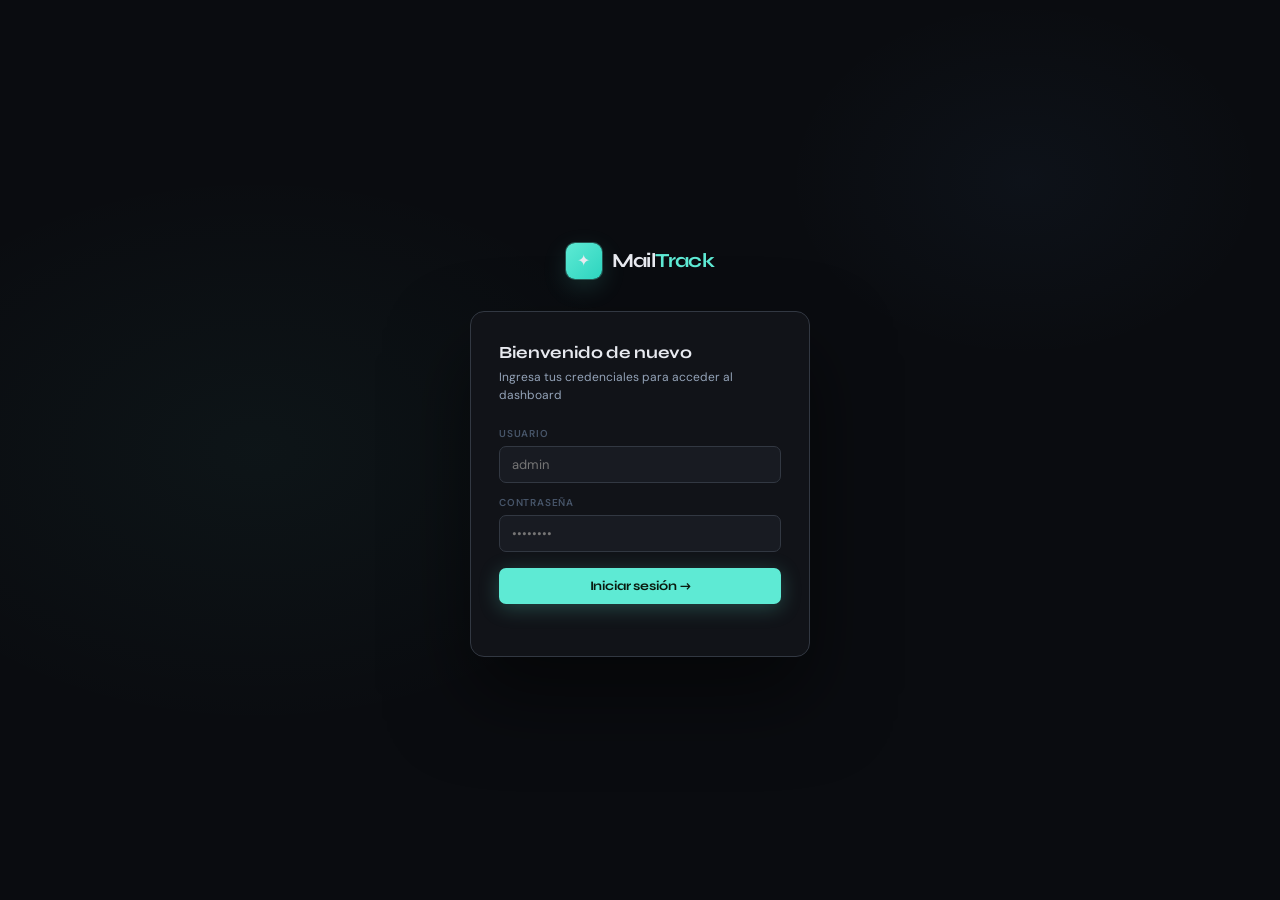
==== frontend/index.html @ 53070677 "fix: agregar botón expand para sidebar colapsado - Agregar elemento sb-expand-strip que aparece cuan" ====
<!DOCTYPE html>
<html lang="es">

<head>
  <meta charset="UTF-8" />
  <meta name="viewport" content="width=device-width,initial-scale=1.0,viewport-fit=cover" />
  <meta name="theme-color" content="#07080a" />
  <meta name="apple-mobile-web-app-capable" content="yes" />
  <meta name="apple-mobile-web-app-status-bar-style" content="black-translucent" />
  <title>MailTrack - AWS</title>
  <!-- Prevent flash of login screen: check token before paint -->
  <script>
    if (localStorage.getItem('ses_token')) {
      document.documentElement.classList.add('has-token');
    }
  </script>
  <link rel="preconnect" href="https://fonts.googleapis.com" />
  <link
    href="https://fonts.googleapis.com/css2?family=Syne:wght@400;500;600;700;800&family=DM+Mono:wght@400;500&family=DM+Sans:wght@300;400;500;600&display=swap"
    rel="stylesheet" />
  <link rel="stylesheet" href="css/styles.css" />
  <style>
    :root {
      /* Modern, calm palette - less saturated */
      --bg: #0a0c10;
      --surface: #111318;
      --surface2: #181b22;
      --surface3: #1f232b;
      --border: #252a34;
      --border2: #323842;
      
      /* Accent - muted teal (calming) */
      --accent: #5eead4;
      --accent-dim: rgba(94, 234, 212, .08);
      --accent-glow: rgba(94, 234, 212, .15);
      
      /* Secondary accent - soft blue */
      --accent2: #7dd3fc;
      --accent2-dim: rgba(125, 211, 252, .08);
      
      /* Text - softer whites */
      --text: #e8eaf0;
      --text2: #94a3b8;
      --text3: #475569;
      
      /* Status colors - muted */
      --red: #fca5a5;
      --red-dim: rgba(252, 165, 165, .08);
      --orange: #fdba74;
      --orange-dim: rgba(253, 186, 116, .08);
      --yellow: #fde047;
      --yellow-dim: rgba(253, 224, 71, .08);
      --blue: #93c5fd;
      --blue-dim: rgba(147, 197, 253, .08);
      
      --text-on-accent: #0a1a0e;
      --pdf-body: #1a1d24;
      --mono: 'DM Mono', monospace;
      --sans: 'DM Sans', sans-serif;
      --display: 'Syne', sans-serif;
      --sw: 240px;
      --sw-collapsed: 54px;
      --r: 8px;
      --sidebar-transition: width .25s cubic-bezier(.4, 0, .2, 1);
    }

    /* ── LIGHT THEME ── */
    [data-theme="light"] {
      --bg: #f8fafc;
      --surface: #ffffff;
      --surface2: #f1f5f9;
      --surface3: #e2e8f0;
      --border: #e2e8f0;
      --border2: #cbd5e1;
      --text: #0f172a;
      --text2: #475569;
      --text3: #94a3b8;
      
      /* Accent - teal for light theme */
      --accent: #0d9488;
      --accent-dim: rgba(13, 148, 136, .08);
      --accent-glow: rgba(13, 148, 136, .15);
      
      --blue: #0284c7;
      --blue-dim: rgba(2, 132, 199, .08);
      --red: #dc2626;
      --red-dim: rgba(220, 38, 38, .08);
      --orange: #ea580c;
      --orange-dim: rgba(234, 88, 12, .08);
      --yellow: #ca8a04;
      --yellow-dim: rgba(202, 138, 4, .08);
      --text-on-accent: #fff;
      --pdf-body: #f0f2f5;
    }

    *,
    *::before,
    *::after {
      box-sizing: border-box;
      margin: 0;
      padding: 0
    }

    html,
    body {
      height: 100%
    }

    body {
      font-family: var(--sans);
      background: var(--bg);
      color: var(--text);
      overflow: hidden;
      font-size: 13px;
      -webkit-font-smoothing: antialiased
    }

    button {
      font-family: var(--sans);
      cursor: pointer
    }

    input,
    select {
      font-family: var(--sans)
    }

    ::-webkit-scrollbar {
      width: 3px;
      height: 3px
    }

    ::-webkit-scrollbar-track {
      background: transparent
    }

    ::-webkit-scrollbar-thumb {
      background: var(--border2);
      border-radius: 3px
    }

    /* ═══ LOGIN ═══ */
    #login-screen {
      display: flex;
      align-items: center;
      justify-content: center;
      height: 100vh;
      background:
        radial-gradient(ellipse 600px 400px at 20% 50%, rgba(94, 234, 212, .04) 0%, transparent 70%),
        radial-gradient(ellipse 400px 300px at 80% 20%, rgba(96, 165, 250, .04) 0%, transparent 60%),
        var(--bg);
    }

    .login-wrap {
      width: 340px
    }

    .login-brand {
      display: flex;
      align-items: center;
      gap: 10px;
      margin-bottom: 32px;
      justify-content: center
    }

    .login-logo {
      width: 36px;
      height: 36px;
      border-radius: 9px;
      flex-shrink: 0;
      background: linear-gradient(135deg, #5eead4, #2dd4bf);
      display: flex;
      align-items: center;
      justify-content: center;
      font-size: 16px;
      box-shadow: 0 0 0 1px rgba(94, 234, 212, .3), 0 8px 24px rgba(94, 234, 212, .15);
    }

    .login-wordmark {
      font-family: var(--display);
      font-size: 20px;
      font-weight: 700;
      letter-spacing: -.03em
    }

    .login-wordmark em {
      font-style: normal;
      color: var(--accent)
    }

    .login-card {
      background: var(--surface);
      border: 1px solid var(--border2);
      border-radius: 14px;
      padding: 28px;
      box-shadow: 0 40px 80px rgba(0, 0, 0, .5);
    }

    .login-card h2 {
      font-family: var(--display);
      font-size: 17px;
      font-weight: 700;
      margin-bottom: 3px;
      letter-spacing: -.02em
    }

    .login-card p {
      font-size: 12px;
      color: var(--text2);
      margin-bottom: 22px
    }

    .field {
      margin-bottom: 12px
    }

    .field label {
      display: block;
      font-size: 10px;
      font-weight: 600;
      color: var(--text3);
      text-transform: uppercase;
      letter-spacing: .08em;
      margin-bottom: 5px
    }

    .field input {
      width: 100%;
      background: var(--surface2);
      border: 1px solid var(--border2);
      border-radius: 7px;
      padding: 9px 12px;
      color: var(--text);
      font-size: 13px;
      outline: none;
      transition: border-color .15s, box-shadow .15s;
    }

    .field input:focus {
      border-color: var(--accent);
      box-shadow: 0 0 0 3px var(--accent-dim)
    }

    .btn-login {
      width: 100%;
      margin-top: 4px;
      background: var(--accent);
      color: var(--text-on-accent);
      border: none;
      border-radius: 7px;
      padding: 10px;
      font-size: 13px;
      font-weight: 700;
      font-family: var(--display);
      letter-spacing: -.01em;
      transition: opacity var(--t), transform var(--t);
      box-shadow: 0 4px 20px rgba(94, 234, 212, .25);
    }

    .btn-login:hover {
      opacity: .9
    }

    .btn-login:active {
      transform: scale(.99)
    }

    .btn-login:disabled {
      opacity: .7;
      cursor: not-allowed;
      pointer-events: none;
    }

    .btn-login.loading {
      position: relative;
      color: transparent;
    }

    .btn-login.loading::after {
      content: '';
      position: absolute;
      width: 18px;
      height: 18px;
      top: 50%;
      left: 50%;
      margin-left: -9px;
      margin-top: -9px;
      border: 2px solid #0a1a0e;
      border-top-color: transparent;
      border-radius: 50%;
      animation: spin .6s linear infinite;
    }

    .login-error {
      color: var(--red);
      font-size: 11px;
      margin-top: 8px;
      text-align: center;
      min-height: 16px
    }

    /* ═══ APP SHELL ═══ */
    #app {
      display: flex;
      height: 100vh
    }

    #app.hidden {
      display: none
    }

    /* ═══ SIDEBAR — Clean, modern design ═══ */
    .an-sidebar {
      width: var(--sb-w);
      flex-shrink: 0;
      background: var(--surface);
      border-right: 1px solid var(--border);
      display: flex;
      flex-direction: column;
      overflow: hidden;
      transition: var(--sidebar-transition);
      position: relative;
      z-index: 10;
    }

    .an-sidebar.collapsed {
      width: var(--sb-collapsed);
    }

    /* Brand */
    .asb-brand {
      padding: 0 14px;
      height: 52px;
      display: flex;
      align-items: center;
      gap: 10px;
      border-bottom: 1px solid var(--border);
      flex-shrink: 0;
    }

    .asb-logo {
      width: 28px;
      height: 28px;
      border-radius: 8px;
      flex-shrink: 0;
      background: linear-gradient(135deg, #5eead4, #2dd4bf);
      display: flex;
      align-items: center;
      justify-content: center;
      font-size: 12px;
      box-shadow: 0 0 0 1px rgba(94, 234, 212, .25);
    }

    .asb-name {
      font-family: var(--display);
      font-size: 15px;
      font-weight: 700;
      letter-spacing: -.03em;
      white-space: nowrap;
      overflow: hidden;
    }

    .asb-name em {
      font-style: normal;
      color: var(--accent);
    }

    .asb-collapse {
      margin-left: auto;
      flex-shrink: 0;
      width: 24px;
      height: 24px;
      border-radius: 6px;
      background: var(--surface2);
      border: 1px solid var(--border);
      color: var(--text3);
      font-size: 14px;
      font-weight: 700;
      display: flex;
      align-items: center;
      justify-content: center;
      cursor: pointer;
      transition: all .15s;
    }

    .asb-collapse:hover {
      border-color: var(--accent);
      color: var(--accent);
      background: var(--accent-dim);
    }

    /* Navigation */
    .asb-nav {
      flex: 1;
      overflow-y: auto;
      overflow-x: hidden;
      padding: 8px;
      display: flex;
      flex-direction: column;
      gap: 2px;
    }

    .asb-section-label {
      font-size: 10px;
      font-weight: 700;
      text-transform: uppercase;
      letter-spacing: .08em;
      color: var(--text3);
      padding: 10px 8px 6px;
      white-space: nowrap;
    }

    .asb-item {
      display: flex;
      align-items: center;
      gap: 10px;
      padding: 8px 10px;
      border-radius: var(--r-sm);
      font-size: 13px;
      font-weight: 500;
      color: var(--text2);
      cursor: pointer;
      transition: all var(--t);
      white-space: nowrap;
      text-decoration: none;
      border: none;
      background: none;
      width: 100%;
      text-align: left;
    }

    .asb-item:hover {
      background: var(--surface2);
      color: var(--text);
    }

    .asb-item.active {
      background: var(--accent-dim);
      color: var(--accent);
    }

    .asb-item-dot {
      width: 7px;
      height: 7px;
      border-radius: 50%;
      flex-shrink: 0;
      transition: background var(--t);
    }

    .asb-item-label {
      flex: 1;
      overflow: hidden;
      text-overflow: ellipsis;
    }

    .asb-item-count {
      font-size: 11px;
      font-family: var(--mono);
      background: var(--surface3);
      color: var(--text3);
      border-radius: 10px;
      padding: 1px 7px;
      min-width: 24px;
      text-align: center;
    }

    .asb-item.active .asb-item-count {
      background: var(--accent-glow);
      color: var(--accent);
    }

    /* Footer */
    .asb-footer {
      border-top: 1px solid var(--border);
      padding: 12px 14px;
      display: flex;
      align-items: center;
      gap: 10px;
      flex-shrink: 0;
    }

    .asb-avatar {
      width: 30px;
      height: 30px;
      border-radius: 50%;
      flex-shrink: 0;
      background: linear-gradient(135deg, #5eead4, #7dd3fc);
      display: flex;
      align-items: center;
      justify-content: center;
      font-size: 12px;
      font-weight: 700;
      color: var(--text-on-accent);
      font-family: var(--display);
    }

    .asb-footer-info {
      flex: 1;
      min-width: 0;
    }

    .asb-footer-name {
      font-size: 12px;
      font-weight: 600;
      overflow: hidden;
      text-overflow: ellipsis;
      white-space: nowrap;
      font-family: var(--display);
    }

    .asb-footer-role {
      font-size: 10px;
      color: var(--text3);
      font-family: var(--mono);
    }

    .asb-theme-btn {
      background: none;
      border: 1px solid var(--border2);
      color: var(--text3);
      border-radius: 6px;
      width: 28px;
      height: 28px;
      font-size: 14px;
      transition: all var(--t);
      display: flex;
      align-items: center;
      justify-content: center;
      flex-shrink: 0;
    }

    .asb-theme-btn:hover {
      border-color: var(--yellow);
      color: var(--yellow);
    }

    /* Collapsed state */
    .an-sidebar.collapsed .asb-name,
    .an-sidebar.collapsed .asb-section-label,
    .an-sidebar.collapsed .asb-item-label,
    .an-sidebar.collapsed .asb-item-count,
    .an-sidebar.collapsed .asb-footer-info {
      display: none !important;
    }

    .an-sidebar.collapsed .asb-brand {
      justify-content: center;
      padding: 0 8px;
      gap: 0;
    }

    .an-sidebar.collapsed .asb-logo {
      margin: 0 auto;
    }

    .an-sidebar.collapsed .asb-collapse {
      display: none;
    }

    .an-sidebar.collapsed .asb-item {
      justify-content: center;
      padding: 10px 6px;
    }

    .an-sidebar.collapsed .asb-item-dot {
      margin: 0;
    }

    .an-sidebar.collapsed .asb-footer {
      justify-content: center;
      padding: 10px 6px;
      flex-wrap: wrap;
      gap: 6px;
    }

    .an-sidebar.collapsed .asb-footer-info,
    .an-sidebar.collapsed .asb-theme-btn {
      display: none;
    }

    /* Tooltip for collapsed items */
    .an-sidebar.collapsed .asb-item {
      position: relative;
    }

    .an-sidebar.collapsed .asb-item::after {
      content: attr(data-tooltip);
      position: absolute;
      left: 100%;
      top: 50%;
      transform: translateY(-50%);
      background: var(--surface3);
      color: var(--text);
      padding: 4px 8px;
      border-radius: 4px;
      font-size: 11px;
      white-space: nowrap;
      opacity: 0;
      pointer-events: none;
      transition: opacity 0.15s;
      z-index: 100;
      margin-left: 6px;
    }

    .an-sidebar.collapsed .asb-item:hover::after {
      opacity: 1;
    }

    /* Overlay for mobile */
    .an-sidebar-overlay {
      display: none;
      position: fixed;
      inset: 0;
      z-index: 9;
      background: rgba(0,0,0,.55);
    }

    .an-sidebar-overlay.show {
      display: block;
    }

    /* Expand strip (visible when collapsed) */
    .sb-expand-strip {
      display: none;
      position: absolute;
      right: -1px;
      top: 50%;
      transform: translateY(-50%);
      width: 20px;
      height: 56px;
      background: var(--surface);
      border: 1px solid var(--border);
      border-left: none;
      border-radius: 0 6px 6px 0;
      align-items: center;
      justify-content: center;
      cursor: pointer;
      z-index: 11;
      color: var(--text3);
      font-size: 11px;
      transition: all var(--t);
      padding: 0;
    }

    .sb-expand-strip:hover {
      color: var(--accent);
      background: var(--accent-dim);
    }

    .an-sidebar.collapsed .sb-expand-strip {
      display: flex;
    }

    .an-sidebar:not(.collapsed) .sb-expand-strip {
      display: none;
    }

    /* Mobile sidebar */
    @media (max-width: 768px) {
      .an-sidebar {
        position: fixed;
        left: 0;
        top: 0;
        bottom: 0;
        z-index: 100;
        transform: translateX(-100%);
        transition: transform .25s cubic-bezier(.4,0,.2,1);
        width: var(--sb-w) !important;
        box-shadow: none;
      }

      .an-sidebar.open {
        transform: translateX(0);
        box-shadow: 4px 0 32px rgba(0,0,0,.55);
      }

      .an-sidebar.open .asb-name,
      .an-sidebar.open .asb-section-label,
      .an-sidebar.open .asb-item-label,
      .an-sidebar.open .asb-item-count,
      .an-sidebar.open .asb-footer-info {
        display: flex !important;
      }

      .an-sidebar.open .asb-brand {
        justify-content: flex-start;
        padding: 0 14px;
      }

      .an-sidebar.open .asb-logo {
        margin: 0;
      }

      .an-sidebar.open .asb-item {
        justify-content: flex-start;
        padding: 8px 10px;
      }
    }

    /* ═══ MAIN PANEL ═══ */
    .main-panel {
      flex: 1;
      display: flex;
      flex-direction: column;
      overflow: hidden;
      min-width: 0
    }

    /* ═══ TOPBAR ═══ */
    .topbar {
      height: 48px;
      flex-shrink: 0;
      border-bottom: 1px solid var(--border);
      background: var(--surface);
      display: flex;
      align-items: center;
      gap: 8px;
      padding: 0 14px;
    }

    .topbar-title {
      font-family: var(--display);
      font-size: 14px;
      font-weight: 700;
      flex-shrink: 0;
      letter-spacing: -.02em
    }

    .search-wrap {
      flex: 1;
      max-width: 360px;
      position: relative
    }

    .search-wrap input {
      width: 100%;
      background: var(--surface2);
      border: 1px solid var(--border);
      border-radius: 7px;
      padding: 6px 12px 6px 32px;
      color: var(--text);
      font-size: 12px;
      outline: none;
      transition: border-color var(--t), box-shadow var(--t);
    }

    .search-wrap input:focus {
      border-color: var(--accent);
      box-shadow: 0 0 0 3px var(--accent-dim)
    }

    .search-wrap input::placeholder {
      color: var(--text3)
    }

    .search-icon {
      position: absolute;
      left: 10px;
      top: 50%;
      transform: translateY(-50%);
      color: var(--text3);
      font-size: 12px;
      pointer-events: none
    }

    .topbar-filters {
      display: flex;
      gap: 5px;
      align-items: center;
      margin-left: auto
    }

    .fsel {
      background: var(--surface2);
      border: 1px solid var(--border);
      border-radius: 6px;
      padding: 5px 8px;
      color: var(--text);
      font-size: 11px;
      outline: none;
      height: 30px;
      transition: border-color var(--t);
    }

    .fsel:focus {
      border-color: var(--accent)
    }

    input[type="date"].fsel {
      color-scheme: dark;
      width: 122px
    }

    .topbar-sep {
      width: 1px;
      height: 18px;
      background: var(--border);
      flex-shrink: 0
    }

    .refresh-btn {
      width: 30px;
      height: 30px;
      border-radius: 6px;
      flex-shrink: 0;
      background: var(--surface2);
      border: 1px solid var(--border);
      color: var(--text2);
      font-size: 14px;
      display: flex;
      align-items: center;
      justify-content: center;
      transition: all var(--t);
    }

    .refresh-btn:hover {
      border-color: var(--accent);
      color: var(--accent);
      background: var(--accent-dim)
    }

    .refresh-btn.spinning #refresh-icon {
      display: inline-block;
      animation: spin .6s linear infinite
    }

    @keyframes spin {
      to {
        transform: rotate(360deg)
      }
    }

    /* ═══ SPLIT ═══ */
    .split-view {
      display: flex;
      flex: 1;
      overflow: hidden
    }

    .split-list {
      width: 390px;
      min-width: 260px;
      flex-shrink: 0;
      border-right: 1px solid var(--border);
      display: flex;
      flex-direction: column;
      overflow: hidden
    }

    .split-detail {
      flex: 1;
      display: flex;
      flex-direction: column;
      overflow: hidden;
      min-width: 0
    }

    /* ═══ EMAIL LIST ═══ */
    .email-list {
      flex: 1;
      overflow-y: auto
    }

    /* Email skeleton loader */
    .email-skeleton {
      display: flex;
      flex-direction: column;
      gap: 0;
    }
    .email-skeleton-row {
      display: grid;
      grid-template-columns: 16px 1fr 58px 86px;
      align-items: center;
      padding: 0 12px;
      min-height: 54px;
      border-bottom: 1px solid var(--border);
      gap: 8px;
    }
    .email-skeleton-row .sk-flag {
      width: 5px;
      height: 5px;
      border-radius: 50%;
      background: var(--surface3);
    }
    .email-skeleton-row .sk-main {
      display: flex;
      flex-direction: column;
      gap: 6px;
    }
    .email-skeleton-row .sk-line {
      height: 10px;
      border-radius: 4px;
      background: var(--surface3);
      animation: shimmer 1.5s infinite;
    }
    .email-skeleton-row .sk-line.sk-to {
      width: 60%;
    }
    .email-skeleton-row .sk-line.sk-subject {
      width: 80%;
    }
    .email-skeleton-row .sk-date {
      width: 40px;
      height: 10px;
      border-radius: 4px;
      background: var(--surface3);
      animation: shimmer 1.5s infinite;
    }
    .email-skeleton-row .sk-status {
      width: 50px;
      height: 18px;
      border-radius: 10px;
      background: var(--surface3);
      animation: shimmer 1.5s infinite;
      justify-self: end;
    }

    .email-row {
      display: grid;
      grid-template-columns: 16px 1fr 58px 86px;
      align-items: center;
      padding: 0 12px;
      min-height: 54px;
      border-bottom: 1px solid var(--border);
      cursor: pointer;
      transition: background var(--t);
      position: relative;
    }

    .email-row::before {
      content: '';
      position: absolute;
      left: 0;
      top: 6px;
      bottom: 6px;
      width: 2px;
      border-radius: 1px;
      background: transparent;
      transition: background var(--t);
    }

    .email-row:hover {
      background: var(--surface2)
    }

    .email-row:hover::before {
      background: var(--border2)
    }

    .email-row.selected {
      background: rgba(94, 234, 212, .05)
    }

    .email-row.selected::before {
      background: var(--accent)
    }

    .er-flags {
      display: flex;
      flex-direction: column;
      gap: 3px;
      align-items: center
    }

    .flag {
      width: 6px;
      height: 6px;
      border-radius: 50%
    }

    .flag.bounce {
      background: var(--red)
    }

    .flag.complaint {
      background: var(--orange)
    }

    .er-main {
      min-width: 0;
      padding: 9px 10px 9px 0
    }

    .er-to {
      font-size: 12px;
      font-weight: 600;
      white-space: nowrap;
      overflow: hidden;
      text-overflow: ellipsis;
      display: flex;
      align-items: center;
      gap: 5px
    }

    .er-subject {
      font-size: 11px;
      color: var(--text2);
      margin-top: 2px;
      white-space: nowrap;
      overflow: hidden;
      text-overflow: ellipsis
    }

    .er-date {
      font-family: var(--mono);
      font-size: 10px;
      color: var(--text3);
      text-align: right;
      padding-right: 7px
    }

    .er-status {
      display: flex;
      justify-content: flex-end
    }

    /* Badges */
    .badge {
      display: inline-flex;
      align-items: center;
      padding: 2px 7px;
      border-radius: 20px;
      font-size: 10px;
      font-weight: 600;
      font-family: var(--mono);
      letter-spacing: .02em;
      white-space: nowrap
    }

    .badge.delivered {
      background: var(--accent-dim);
      color: var(--accent)
    }

    .badge.sent {
      background: var(--blue-dim);
      color: var(--blue)
    }

    .badge.bounce {
      background: var(--red-dim);
      color: var(--red)
    }

    .badge.complaint {
      background: var(--orange-dim);
      color: var(--orange)
    }

    .badge.open {
      background: var(--yellow-dim);
      color: var(--yellow)
    }

    .badge.click {
      background: var(--yellow-dim);
      color: var(--yellow)
    }

    .badge.failed {
      background: var(--red-dim);
      color: var(--red)
    }

    /* ═══ PAGINATION ═══ */
    .pagination {
      flex-shrink: 0;
      border-top: 1px solid var(--border);
      display: flex;
      align-items: center;
      justify-content: space-between;
      padding: 7px 12px
    }

    .pag-info {
      font-size: 10px;
      color: var(--text3);
      font-family: var(--mono)
    }

    .pag-btns {
      display: flex;
      gap: 3px
    }

    .pag-btn {
      background: var(--surface2);
      border: 1px solid var(--border);
      color: var(--text2);
      border-radius: 5px;
      padding: 3px 9px;
      font-size: 10px;
      font-family: var(--mono);
      transition: all .15s;
    }

    .pag-btn:hover:not(:disabled) {
      border-color: var(--accent);
      color: var(--accent)
    }

    .pag-btn:disabled {
      opacity: .3;
      cursor: default
    }

    .pag-btn.cur {
      background: var(--accent-dim);
      border-color: rgba(94, 234, 212, .3);
      color: var(--accent)
    }

    /* ═══ DETAIL ═══ */
    .detail-empty {
      flex: 1;
      display: flex;
      flex-direction: column;
      align-items: center;
      justify-content: center;
      color: var(--text3);
      gap: 8px
    }

    .detail-empty .de-icon {
      font-size: 32px;
      opacity: .2
    }

    .detail-empty p {
      font-size: 12px
    }

    .detail-panel {
      flex: 1;
      overflow-y: auto;
      padding: 22px 24px
    }

    .detail-subject {
      font-family: var(--display);
      font-size: 17px;
      font-weight: 700;
      letter-spacing: -.03em;
      line-height: 1.3;
      margin-bottom: 12px
    }

    .detail-meta-grid {
      display: flex;
      flex-wrap: wrap;
      gap: 4px 16px;
      font-size: 11px;
      margin-bottom: 10px;
      padding-bottom: 10px;
      border-bottom: 1px solid var(--border)
    }

    .dm-item {
      display: flex;
      gap: 5px;
      align-items: center
    }

    .dm-lbl {
      color: var(--text3);
      font-family: var(--mono);
      font-size: 10px
    }

    .dm-val {
      color: var(--text2);
      font-weight: 500
    }

    .detail-status-row {
      display: flex;
      align-items: center;
      gap: 7px;
      margin-bottom: 4px;
      flex-wrap: wrap
    }

    .msg-id {
      font-size: 9px;
      color: var(--text3);
      font-family: var(--mono);
      background: var(--surface2);
      border: 1px solid var(--border);
      border-radius: 4px;
      padding: 2px 6px;
      max-width: 260px;
      overflow: hidden;
      text-overflow: ellipsis;
      white-space: nowrap
    }

    .divider {
      height: 1px;
      background: var(--border);
      margin: 14px 0
    }

    /* Content */
    .content-frame {
      border-radius: var(--r);
      overflow: hidden;
      border: 1px solid var(--border2);
      background: #fff;
      max-height: 600px;
    }

    .content-frame iframe {
      width: 100%;
      border: none;
      min-height: 260px;
      display: block
    }

    .content-plain {
      background: var(--surface2);
      border: 1px solid var(--border);
      border-radius: var(--r);
      padding: 14px;
      font-family: var(--mono);
      font-size: 11px;
      color: var(--text2);
      white-space: pre-wrap;
      line-height: 1.65
    }

    /* Attachments */
    .attach-section {
      margin-bottom: 12px
    }

    .attach-title {
      font-size: 9px;
      font-weight: 700;
      color: var(--text3);
      text-transform: uppercase;
      letter-spacing: .08em;
      margin-bottom: 7px
    }

    .attach-list {
      display: flex;
      flex-wrap: wrap;
      gap: 5px
    }

    .attach-item {
      display: flex;
      align-items: center;
      gap: 7px;
      background: var(--surface2);
      border: 1px solid var(--border);
      border-radius: 7px;
      padding: 6px 10px;
      font-size: 11px;
      transition: border-color .15s
    }

    .attach-item:hover {
      border-color: var(--accent)
    }

    .attach-icon {
      font-size: 13px
    }

    .attach-name {
      color: var(--text);
      font-weight: 600;
      max-width: 150px;
      overflow: hidden;
      text-overflow: ellipsis;
      white-space: nowrap
    }

    .attach-size {
      color: var(--text3);
      font-family: var(--mono);
      font-size: 10px
    }

    .attach-badge {
      font-size: 9px;
      background: var(--accent-dim);
      color: var(--accent);
      border-radius: 3px;
      padding: 1px 5px;
      font-family: var(--mono);
      font-weight: 700
    }

    .attach-actions {
      display: flex;
      gap: 3px;
      margin-left: 3px
    }

    .attach-btn {
      background: none;
      border: 1px solid var(--border2);
      border-radius: 4px;
      color: var(--text2);
      padding: 2px 7px;
      font-size: 10px;
      transition: all .15s
    }

    .attach-btn:hover {
      border-color: var(--accent);
      color: var(--accent);
      background: var(--accent-dim)
    }

    .attach-btn.dl {
      border-color: rgba(94, 234, 212, .2);
      color: var(--accent)
    }

    .attach-btn.dl:hover {
      background: var(--accent-dim)
    }

    /* Events */
    .events-section {
      margin-top: 18px
    }

    .events-header {
      display: flex;
      align-items: center;
      justify-content: space-between;
      padding: 10px 14px;
      cursor: pointer;
      background: var(--surface2);
      border: 1px solid var(--border);
      border-radius: 8px;
      transition: background var(--t);
    }

    .events-header:hover {
      background: var(--surface3)
    }

    .events-header-left {
      display: flex;
      align-items: center;
      gap: 7px
    }

    .events-toggle-title {
      font-size: 10px;
      font-weight: 700;
      color: var(--text2);
      text-transform: uppercase;
      letter-spacing: .07em;
      font-family: var(--display)
    }

    .events-count {
      font-size: 9px;
      font-family: var(--mono);
      background: var(--surface3);
      color: var(--text3);
      border-radius: 8px;
      padding: 1px 6px
    }

    .events-chevron {
      font-size: 11px;
      color: var(--text3);
      transition: transform var(--t);
    }

    .events-chevron.open {
      transform: rotate(180deg)
    }

    .events-body {
      overflow: hidden;
      transition: max-height var(--t);
    }

    .events-body.collapsed {
      max-height: 0 !important
    }

    .event-timeline {
      position: relative;
      padding: 12px 0 4px 16px
    }

    .event-timeline::before {
      content: '';
      position: absolute;
      left: 6px;
      top: 0;
      bottom: 0;
      width: 1px;
      background: var(--border2)
    }

    .event-item {
      position: relative;
      margin-bottom: 12px
    }

    .event-dot {
      position: absolute;
      left: -13px;
      top: 3px;
      width: 7px;
      height: 7px;
      border-radius: 50%;
      border: 2px solid var(--bg)
    }

    .event-dot.send {
      background: var(--blue)
    }

    .event-dot.delivery {
      background: var(--accent)
    }

    .event-dot.bounce {
      background: var(--red)
    }

    .event-dot.complaint {
      background: var(--orange)
    }

    .event-dot.open {
      background: var(--yellow)
    }

    .event-dot.click {
      background: var(--yellow)
    }

    .event-dot.default {
      background: var(--text3)
    }

    .event-type {
      font-size: 10px;
      font-weight: 700;
      color: var(--text);
      text-transform: uppercase;
      letter-spacing: .05em;
      font-family: var(--display)
    }

    .event-time {
      font-size: 10px;
      color: var(--text3);
      font-family: var(--mono);
      margin-top: 1px
    }

    .event-data {
      margin-top: 5px;
      background: var(--surface2);
      border-radius: 5px;
      padding: 7px 9px;
      font-family: var(--mono);
      font-size: 10px;
      color: var(--text2);
      border: 1px solid var(--border);
      line-height: 1.5;
      white-space: pre-wrap;
      word-break: break-all;
      max-height: 150px;
      overflow-y: auto
    }

    /* ═══ BLOCKED ═══ */
    .view-content {
      flex: 1;
      overflow-y: auto;
      padding: 22px
    }

    .view-header {
      margin-bottom: 18px
    }

    .view-header h2 {
      font-family: var(--display);
      font-size: 17px;
      font-weight: 700;
      letter-spacing: -.02em
    }

    .view-header p {
      font-size: 12px;
      color: var(--text2);
      margin-top: 3px
    }

    .blocked-table {
      width: 100%;
      border-collapse: collapse;
      font-size: 12px
    }

    .blocked-table th {
      text-align: left;
      padding: 7px 12px;
      font-size: 9px;
      text-transform: uppercase;
      letter-spacing: .07em;
      color: var(--text3);
      border-bottom: 1px solid var(--border);
      font-weight: 700
    }

    .blocked-table td {
      padding: 10px 12px;
      border-bottom: 1px solid var(--border)
    }

    .blocked-table tr:hover td {
      background: var(--surface2)
    }

    .blocked-table .email-cell {
      font-family: var(--mono);
      font-size: 11px;
      color: var(--red)
    }

    .blocked-table .date-cell {
      font-family: var(--mono);
      font-size: 10px;
      color: var(--text3)
    }

    /* ═══ PDF MODAL ═══ */
    .pdf-modal-overlay {
      display: none;
      position: fixed;
      inset: 0;
      z-index: 1000;
      background: rgba(0, 0, 0, .85);
      backdrop-filter: blur(8px);
      align-items: center;
      justify-content: center
    }

    .pdf-modal-overlay.open {
      display: flex
    }

    .pdf-modal {
      background: var(--surface);
      border: 1px solid var(--border2);
      border-radius: 12px;
      overflow: hidden;
      width: 90vw;
      max-width: 900px;
      height: 88vh;
      display: flex;
      flex-direction: column;
      box-shadow: 0 40px 100px rgba(0, 0, 0, .7)
    }

    .pdf-modal-header {
      display: flex;
      align-items: center;
      gap: 10px;
      padding: 11px 16px;
      border-bottom: 1px solid var(--border);
      flex-shrink: 0
    }

    .pdf-modal-title {
      font-size: 12px;
      font-weight: 600;
      flex: 1;
      overflow: hidden;
      text-overflow: ellipsis;
      white-space: nowrap;
      font-family: var(--display)
    }

    .pdf-modal-actions {
      display: flex;
      gap: 6px
    }

    .pdf-modal-close {
      background: none;
      border: 1px solid var(--border2);
      border-radius: 5px;
      color: var(--text2);
      width: 26px;
      height: 26px;
      font-size: 13px;
      display: flex;
      align-items: center;
      justify-content: center;
      transition: all .15s
    }

    .pdf-modal-close:hover {
      border-color: var(--red);
      color: var(--red)
    }

    .pdf-modal-body {
      flex: 1;
      overflow: hidden;
      background: var(--pdf-body)
    }

    .pdf-modal-body iframe {
      width: 100%;
      height: 100%;
      border: none
    }

    .pdf-nopreview {
      display: flex;
      flex-direction: column;
      align-items: center;
      justify-content: center;
      height: 100%;
      gap: 10px;
      color: var(--text2);
      text-align: center;
      padding: 24px
    }

    .pdf-nopreview .pnp-icon {
      font-size: 40px;
      opacity: .25
    }

    /* ═══════════════════════════════════════════════════════
   ANALYTICS — component-ready structure (→ React/Tailwind)
   ═══════════════════════════════════════════════════════ */

    /* Layout */
    .analytics-body {
      flex: 1;
      overflow-y: auto;
      padding: 20px 22px;
      display: flex;
      flex-direction: column;
      gap: 18px;
      background: var(--bg);
    }

    /* Alert Banner */
    .an-alert {
      display: flex;
      align-items: center;
      gap: 12px;
      background: var(--red-dim);
      border: 1px solid rgba(248, 113, 113, .35);
      border-radius: 10px;
      padding: 12px 16px;
      animation: alert-pulse 2.5s ease-in-out infinite;
    }

    @keyframes alert-pulse {

      0%,
      100% {
        border-color: rgba(248, 113, 113, .35);
        box-shadow: none
      }

      50% {
        border-color: rgba(248, 113, 113, .7);
        box-shadow: 0 0 0 3px rgba(248, 113, 113, .08)
      }
    }

    .an-alert-icon {
      font-size: 20px;
      flex-shrink: 0
    }

    .an-alert-content {
      flex: 1
    }

    .an-alert-title {
      font-size: 13px;
      font-weight: 700;
      color: var(--red);
      font-family: var(--display)
    }

    .an-alert-desc {
      font-size: 11px;
      color: rgba(248, 113, 113, .8);
      margin-top: 2px;
      font-family: var(--mono)
    }

    .an-alert-badge {
      font-family: var(--mono);
      font-size: 16px;
      font-weight: 700;
      color: var(--red);
      background: rgba(248, 113, 113, .15);
      border-radius: 8px;
      padding: 4px 12px;
      flex-shrink: 0;
    }

    .an-alert.warning {
      background: var(--yellow-dim);
      border-color: rgba(251, 191, 36, .35);
      animation: none;
    }

    .an-alert.warning .an-alert-title {
      color: var(--yellow)
    }

    .an-alert.warning .an-alert-desc {
      color: rgba(251, 191, 36, .8)
    }

    .an-alert.warning .an-alert-badge {
      color: var(--yellow);
      background: rgba(251, 191, 36, .15)
    }

    .an-alert.hidden-alert {
      display: none
    }

    /* Controls bar */
    .an-controls {
      display: flex;
      align-items: center;
      gap: 8px;
      flex-wrap: wrap;
    }

    .an-controls-label {
      font-size: 11px;
      color: var(--text3);
      font-weight: 600;
    }

    .an-pill-group {
      display: flex;
      gap: 3px;
    }

    .an-pill {
      background: var(--surface2);
      border: 1px solid var(--border);
      border-radius: 6px;
      padding: 5px 12px;
      font-size: 11px;
      font-weight: 600;
      color: var(--text2);
      cursor: pointer;
      transition: all .15s;
      font-family: var(--mono);
    }

    .an-pill:hover {
      border-color: var(--border2);
      color: var(--text)
    }

    .an-pill.active {
      background: var(--accent-dim);
      border-color: rgba(94, 234, 212, .4);
      color: var(--accent)
    }

    .an-sep {
      width: 1px;
      height: 20px;
      background: var(--border);
    }

    .an-domain-select {
      background: var(--surface2);
      border: 1px solid var(--border);
      border-radius: 6px;
      padding: 5px 10px;
      color: var(--text);
      font-size: 11px;
      outline: none;
      height: 30px;
      min-width: 160px;
      font-family: var(--mono);
    }

    .an-domain-select:focus {
      border-color: var(--accent)
    }

    /* KPI Row */
    .an-kpi-row {
      display: grid;
      grid-template-columns: repeat(4, 1fr);
      gap: 12px;
    }

    /* Componente: <KPICard> */
    .kpi-card {
      background: var(--surface);
      border: 1px solid var(--border);
      border-radius: 10px;
      padding: 16px 18px;
      position: relative;
      overflow: hidden;
      transition: border-color .2s, transform .15s;
      cursor: default;
    }

    .kpi-card:hover {
      border-color: var(--border2);
      transform: translateY(-1px)
    }

    .kpi-card::after {
      content: '';
      position: absolute;
      top: 0;
      left: 0;
      right: 0;
      height: 3px;
    }

    .kpi-card.c-blue::after {
      background: var(--blue)
    }

    .kpi-card.c-green::after {
      background: var(--accent)
    }

    .kpi-card.c-yellow::after {
      background: var(--yellow)
    }

    .kpi-card.c-red::after {
      background: var(--red)
    }

    .kpi-card.c-orange::after {
      background: var(--orange)
    }

    .kc-label {
      font-size: 10px;
      font-weight: 700;
      color: var(--text3);
      text-transform: uppercase;
      letter-spacing: .08em;
      margin-bottom: 10px;
      display: flex;
      align-items: center;
      justify-content: space-between;
    }

    .kc-icon {
      font-size: 14px
    }

    .kc-val {
      font-family: var(--display);
      font-size: 30px;
      font-weight: 800;
      letter-spacing: -.04em;
      line-height: 1;
    }

    .kc-sub {
      font-size: 11px;
      color: var(--text3);
      margin-top: 4px;
      font-family: var(--mono)
    }

    .kc-delta {
      display: inline-flex;
      align-items: center;
      gap: 3px;
      font-size: 10px;
      font-weight: 700;
      padding: 2px 7px;
      border-radius: 10px;
      font-family: var(--mono);
      margin-top: 7px;
    }

    .kc-delta.good {
      background: var(--accent-dim);
      color: var(--accent)
    }

    .kc-delta.bad {
      background: var(--red-dim);
      color: var(--red)
    }

    .kc-delta.warn {
      background: var(--yellow-dim);
      color: var(--yellow)
    }

    .kc-delta.neu {
      background: var(--surface2);
      color: var(--text3)
    }

    /* Chart cards */
    .an-chart-row {
      display: grid;
      gap: 12px
    }

    .an-chart-row.r-1 {
      grid-template-columns: 1fr
    }

    .an-chart-row.r-2 {
      grid-template-columns: 1fr 1fr
    }

    .an-chart-row.r-3-1 {
      grid-template-columns: 2fr 1fr
    }

    /* Componente: <ChartCard> */
    .chart-card {
      background: var(--surface);
      border: 1px solid var(--border);
      border-radius: 10px;
      padding: 16px 18px;
      overflow: hidden;
    }

    .chart-card-header {
      display: flex;
      align-items: center;
      justify-content: space-between;
      margin-bottom: 14px;
    }

    .chart-card-title {
      font-family: var(--display);
      font-size: 13px;
      font-weight: 700;
      letter-spacing: -.01em;
      color: var(--text);
    }

    .chart-card-sub {
      font-size: 11px;
      color: var(--text3);
      margin-top: 2px;
      font-family: var(--mono)
    }

    .chart-legend {
      display: flex;
      align-items: center;
      gap: 12px;
      flex-wrap: wrap;
    }

    .cl-item {
      display: flex;
      align-items: center;
      gap: 5px;
      font-size: 10px;
      color: var(--text2);
      font-family: var(--mono);
    }

    .cl-dot {
      width: 8px;
      height: 8px;
      border-radius: 50%;
      flex-shrink: 0
    }

    .chart-canvas-wrap {
      position: relative;
      width: 100%
    }

    /* Donut component */
    .donut-container {
      display: flex;
      align-items: center;
      gap: 20px;
      padding: 4px 0
    }

    .donut-canvas-wrap {
      flex-shrink: 0;
      position: relative
    }

    .donut-legend-list {
      display: flex;
      flex-direction: column;
      gap: 8px;
      flex: 1;
      min-width: 0
    }

    /* Componente: <DonutLegendItem> */
    .dli {
      display: flex;
      align-items: center;
      gap: 8px;
      cursor: pointer;
      border-radius: 5px;
      padding: 3px 5px;
      transition: background .1s
    }

    .dli:hover {
      background: var(--surface2)
    }

    .dli-dot {
      width: 9px;
      height: 9px;
      border-radius: 50%;
      flex-shrink: 0
    }

    .dli-name {
      font-size: 11px;
      color: var(--text2);
      flex: 1
    }

    .dli-val {
      font-family: var(--mono);
      font-size: 11px;
      font-weight: 600;
      color: var(--text)
    }

    .dli-pct {
      font-family: var(--mono);
      font-size: 10px;
      color: var(--text3);
      min-width: 34px;
      text-align: right
    }

    /* Top senders table */
    .an-table {
      width: 100%;
      border-collapse: collapse;
      font-size: 12px
    }

    .an-table th {
      text-align: left;
      padding: 7px 10px;
      font-size: 9px;
      text-transform: uppercase;
      letter-spacing: .07em;
      color: var(--text3);
      border-bottom: 1px solid var(--border);
      font-weight: 700;
    }

    .an-table td {
      padding: 9px 10px;
      border-bottom: 1px solid var(--border)
    }

    .an-table tr:last-child td {
      border-bottom: none
    }

    .an-table tr:hover td {
      background: var(--surface2)
    }

    .an-table .mono {
      font-family: var(--mono);
      font-size: 11px
    }

    .an-table .email-col {
      color: var(--text);
      font-weight: 500
    }

    .an-table .bar-cell {
      width: 120px
    }

    .mini-bar-track {
      height: 4px;
      background: var(--surface3);
      border-radius: 2px;
      overflow: hidden;
      margin-top: 2px
    }

    .mini-bar-fill {
      height: 100%;
      border-radius: 2px;
      transition: width .6s ease
    }

    /* ═══ TOAST ═══ */
    .refresh-toast {
      position: fixed;
      bottom: 18px;
      right: 18px;
      z-index: 500;
      background: var(--surface);
      border: 1px solid rgba(94, 234, 212, .3);
      color: var(--accent);
      border-radius: 7px;
      padding: 8px 14px;
      font-size: 11px;
      font-weight: 600;
      font-family: var(--mono);
      opacity: 0;
      transform: translateY(5px);
      transition: opacity .25s, transform .25s;
      pointer-events: auto;
      box-shadow: 0 8px 24px rgba(0, 0, 0, .4);
      display: flex;
      align-items: center;
      gap: 8px;
      cursor: pointer;
    }

    .refresh-toast.show {
      opacity: 1;
      transform: translateY(0)
    }

    .toast-close {
      background: none;
      border: none;
      color: var(--text3);
      font-size: 14px;
      padding: 0;
      line-height: 1;
      cursor: pointer;
      transition: color .15s ease;
    }

    .toast-close:hover {
      color: var(--text);
    }

    .loading {
      text-align: center;
      padding: 44px;
      color: var(--text3);
      font-size: 12px
    }

    .error-msg {
      text-align: center;
      padding: 28px;
      color: var(--red);
      font-size: 12px
    }
  </style>
  <!-- Chart.js loaded by analytics.html when needed -->
</head>

<body>

  <!-- LOGIN -->
  <div id="login-screen">
    <div class="login-wrap">
      <div class="login-brand">
        <div class="login-logo">✦</div>
        <div class="login-wordmark">Mail<em>Track</em></div>
      </div>
      <div class="login-card">
        <h2>Bienvenido de nuevo</h2>
        <p>Ingresa tus credenciales para acceder al dashboard</p>
        <div class="field">
          <label>Usuario</label>
          <input type="text" id="login-user" placeholder="admin" autocomplete="username" />
        </div>
        <div class="field">
          <label>Contraseña</label>
          <input type="password" id="login-pass" placeholder="••••••••" autocomplete="current-password"
            onkeydown="if(event.key==='Enter')doLogin()" />
        </div>
        <button class="btn-login" id="btn-login" onclick="doLogin()">Iniciar sesión →</button>
        <div class="login-error" id="login-error"></div>
      </div>
    </div>
  </div>

  <!-- APP -->
  <div id="app" class="hidden">

    <!-- SIDEBAR — Unified clean design -->
    <aside class="an-sidebar" id="an-sidebar" aria-label="Menú lateral">
      <!-- Expand strip (visible when collapsed) -->
      <div class="sb-expand-strip" id="sb-expand" onclick="toggleSidebar()" title="Expandir menú">›</div>

      <!-- Brand -->
      <div class="asb-brand">
        <div class="asb-logo">✦</div>
        <div class="asb-name">Mail<em>Track</em></div>
        <button class="asb-collapse" id="sb-toggle" onclick="toggleSidebar()" title="Colapsar sidebar">‹</button>
      </div>

      <!-- Navigation -->
      <nav class="asb-nav">
        <div class="asb-section-label">Bandeja</div>
        
        <button class="asb-item active" id="nav-inbox" onclick="showView('inbox')" data-tooltip="Todos los envíos">
          <span class="asb-item-dot" style="background:var(--blue)"></span>
          <span class="asb-item-label">Todos los envíos</span>
          <span class="asb-item-count" id="nav-count-all">—</span>
        </button>
        
        <a class="asb-item" id="nav-analytics" href="analytics.html" data-tooltip="Analítica">
          <span class="asb-item-dot" style="background:var(--accent)"></span>
          <span class="asb-item-label">Analítica</span>
        </a>
        
        <button class="asb-item" id="nav-blocked" onclick="showView('blocked')" data-tooltip="Bloqueados">
          <span class="asb-item-dot" style="background:var(--red)"></span>
          <span class="asb-item-label">Bloqueados</span>
        </button>

        <div class="asb-section-label" style="margin-top: 8px">Estado</div>
        
        <button class="asb-item" onclick="filterByStatus('delivered')" data-tooltip="Entregados">
          <span class="asb-item-dot" style="background:var(--accent)"></span>
          <span class="asb-item-label">Entregados</span>
          <span class="asb-item-count" id="fnav-delivered">—</span>
        </button>
        
        <button class="asb-item" onclick="filterByStatus('open')" data-tooltip="Abiertos">
          <span class="asb-item-dot" style="background:var(--yellow)"></span>
          <span class="asb-item-label">Abiertos</span>
          <span class="asb-item-count" id="fnav-open">—</span>
        </button>
        
        <button class="asb-item" onclick="filterByStatus('bounce')" data-tooltip="Bounce">
          <span class="asb-item-dot" style="background:var(--red)"></span>
          <span class="asb-item-label">Bounce</span>
          <span class="asb-item-count" id="fnav-bounce">—</span>
        </button>
        
        <button class="asb-item" onclick="filterByStatus('complaint')" data-tooltip="Complaint">
          <span class="asb-item-dot" style="background:var(--orange)"></span>
          <span class="asb-item-label">Complaint</span>
          <span class="asb-item-count" id="fnav-complaint">—</span>
        </button>
      </nav>

      <!-- Footer -->
      <div class="asb-footer">
        <div class="asb-avatar" id="sf-avatar">A</div>
        <div class="asb-footer-info">
          <div class="asb-footer-name" id="sf-name">Administrador</div>
          <div class="asb-footer-role">acceso interno</div>
        </div>
        <button class="asb-theme-btn" id="btn-theme" onclick="toggleTheme()" title="Cambiar tema">☀</button>
      </div>
    </aside>
    
    <!-- Overlay for mobile -->
    <div id="sidebar-overlay" class="an-sidebar-overlay"></div>

    <!-- MAIN -->
    <div class="main-panel">

      <!-- INBOX -->
      <div id="view-inbox" class="view-inbox">
        <div class="topbar">
          <button class="btn-menu" onclick="toggleSidebar()" title="Menú">☰</button>
          <span class="topbar-title">Correos enviados</span>
          <div class="search-wrap">
            <span class="search-icon">⌕</span>
            <input type="text" id="q-search" placeholder="Buscar destinatario o asunto…" oninput="debounceSearch()" />
          </div>
          <div class="topbar-filters">
            <select class="fsel" id="q-status" onchange="loadEmails(1)">
              <option value="">Todos los estados</option>
              <option value="delivered">Entregado</option>
              <option value="sent">Enviado</option>
              <option value="open">Abierto</option>
              <option value="bounce">Bounce</option>
              <option value="complaint">Complaint</option>
            </select>
            <input type="date" class="fsel" id="q-from" onchange="loadEmails(1)" title="Desde" />
            <input type="date" class="fsel" id="q-to" onchange="loadEmails(1)" title="Hasta" />
            <div class="topbar-sep"></div>
            <button class="refresh-btn" id="refresh-btn" onclick="manualRefresh()" title="Actualizar">
              <span id="refresh-icon">↻</span>
            </button>
          </div>
        </div>

        <div class="split-view">
          <div class="split-list">
            <div class="email-list" id="email-list"></div>
            <div class="pagination" id="pagination"></div>
          </div>
          <div class="split-detail" id="split-detail">
            <div class="detail-empty">
              <div class="de-icon">📬</div>
              <p>Selecciona un correo para ver el detalle</p>
            </div>
          </div>
        </div>
      </div>

      <!-- BLOCKED -->
      <div id="view-blocked" class="view-blocked" style="display:none">
        <div class="topbar">
          <span class="topbar-title">Correos bloqueados</span>
        </div>
        <div class="view-content">
          <div class="view-header">
            <h2>Lista de bloqueos</h2>
            <p>Direcciones marcadas por hard bounce o complaint. No recibirán correos.</p>
          </div>
          <div class="blocked-table-wrap" style="overflow-x:auto;-webkit-overflow-scrolling:touch;">
            <table class="blocked-table">
              <thead>
                <tr>
                  <th>Email</th>
                  <th>Motivo</th>
                  <th>Fecha de bloqueo</th>
                </tr>
              </thead>
              <tbody id="blocked-tbody"></tbody>
            </table>
          </div>
        </div>
      </div>

    </div>
  </div>

  <!-- TOAST -->
  <div class="refresh-toast" id="refresh-toast">
    <span>✓ Actualizado</span>
    <button class="toast-close" onclick="this.parentElement.classList.remove('show')" title="Cerrar">✕</button>
  </div>

  <!-- PDF MODAL -->
  <div class="pdf-modal-overlay" id="pdf-modal" onclick="closePdfModal(event)">
    <div class="pdf-modal">
      <div class="pdf-modal-header">
        <span class="pdf-modal-title" id="pdf-modal-title">Adjunto</span>
        <div class="pdf-modal-actions">
          <button class="attach-btn dl" id="pdf-modal-dl" onclick="downloadAttachment()">⬇ Descargar</button>
          <button class="pdf-modal-close" onclick="closePdfModal(null)" title="Cerrar">✕</button>
        </div>
      </div>
      <div class="pdf-modal-body" id="pdf-modal-body"></div>
    </div>
  </div>

  <script src="js/config.js"></script>
  <script>
    const API = CONFIG.API_BASE_URL;
    let token = localStorage.getItem('ses_token') || '';
    let currentPage = 1;
    let searchTimer;
    let selectedEmailId = null;

    // ── AUTH ──────────────────────────────────────────────
    async function doLogin() {
      const u = document.getElementById('login-user').value;
      const p = document.getElementById('login-pass').value;
      const btn = document.getElementById('btn-login');
      const errEl = document.getElementById('login-error');
      
      errEl.textContent = '';
      btn.classList.add('loading');
      btn.disabled = true;
      
      try {
        const fd = new FormData();
        fd.append('username', u); fd.append('password', p);
        const r = await fetch(`${API}/auth/login`, { method: 'POST', body: fd });
        if (!r.ok) throw new Error('Credenciales incorrectas');
        const data = await r.json();
        token = data.access_token;
        localStorage.setItem('ses_token', token);
        document.getElementById('sf-name').textContent = data.full_name || u;
        document.getElementById('sf-avatar').textContent = (data.full_name || u)[0].toUpperCase();
        showApp();
      } catch (e) {
        errEl.textContent = e.message;
      } finally {
        btn.classList.remove('loading');
        btn.disabled = false;
      }
    }

    function doLogout() {
      token = ''; localStorage.removeItem('ses_token');
      document.getElementById('app').classList.add('hidden');
      document.getElementById('login-screen').style.display = 'flex';
    }

    async function apiFetch(path, opts = {}) {
      const r = await fetch(`${API}${path}`, {
        ...opts,
        headers: { 'Authorization': `Bearer ${token}`, ...(opts.headers || {}) }
      });
      if (r.status === 401) { doLogout(); throw new Error('Session expired'); }
      if (!r.ok) throw new Error(await r.text());
      return r.json();
    }

    // ── INIT ──────────────────────────────────────────────
    async function showApp() {
      document.getElementById('login-screen').style.display = 'none';
      document.getElementById('app').classList.remove('hidden');
      await Promise.all([loadStats(), loadEmails(1)]);
    }

    async function loadStats() {
      try {
        const s = await apiFetch('/emails/stats');
        const fmt = n => (n ?? 0).toLocaleString('es-CO');
        // Sidebar KPI cards
        document.getElementById('count-all').textContent = fmt(s.total_sent);
        document.getElementById('count-delivered').textContent = fmt(s.total_delivered);
        document.getElementById('count-bounce').textContent = fmt(s.total_bounce);
        document.getElementById('count-open').textContent = fmt(s.total_open);
        // Nav badges
        document.getElementById('nav-count-all').textContent = fmt(s.total_sent);
        document.getElementById('fnav-delivered').textContent = fmt(s.total_delivered);
        document.getElementById('fnav-open').textContent = fmt(s.total_open);
        document.getElementById('fnav-bounce').textContent = fmt(s.total_bounce);
        document.getElementById('fnav-complaint').textContent = fmt(s.total_complaint);
        // Health bars
        const dr = s.delivery_rate ?? 0;
        const br = s.bounce_rate ?? 0;
        document.getElementById('sb-delivery').textContent = dr + '%';
        document.getElementById('sb-bounce').textContent = br + '%';
        document.getElementById('bar-delivery').style.width = Math.min(dr, 100) + '%';
        document.getElementById('bar-bounce').style.width = Math.min(br * 8, 100) + '%';
      } catch (e) { console.warn('loadStats error:', e.message); }
    }

    // ── EMAIL LIST ─────────────────────────────────────────
    function debounceSearch() {
      clearTimeout(searchTimer);
      searchTimer = setTimeout(() => loadEmails(1), 380);
    }

    function filterByStatus(s) {
      document.getElementById('q-status').value = s;
      loadEmails(1);
      showView('inbox');
    }

    async function loadEmails(page = 1) {
      currentPage = page;
      const search = document.getElementById('q-search').value.trim();
      const status = document.getElementById('q-status').value;
      const from = document.getElementById('q-from').value;
      const to = document.getElementById('q-to').value;
      const list = document.getElementById('email-list');
      
      // Show skeleton loader
      list.innerHTML = `
        <div class="email-skeleton">
          ${Array(6).fill(`
            <div class="email-skeleton-row">
              <div class="sk-flag"></div>
              <div class="sk-main">
                <div class="sk-line sk-to"></div>
                <div class="sk-line sk-subject"></div>
              </div>
              <div class="sk-date"></div>
              <div class="sk-status"></div>
            </div>
          `).join('')}
        </div>
      `;

      try {
        let data;
        if (search) {
          // Búsqueda de texto: usa endpoint /search con OR (destinatario O asunto)
          const params = new URLSearchParams({ q: search, page, per_page: 25 });
          data = await apiFetch(`/emails/search?${params}`);
        } else {
          // Filtros normales sin texto
          const params = new URLSearchParams({ page, per_page: 25 });
          if (status) params.set('status', status);
          if (from) params.set('date_from', from);
          if (to) params.set('date_to', to);
          data = await apiFetch(`/emails?${params}`);
        }
        renderList(data);
      } catch (e) {
        list.innerHTML = `<div class="error-msg">Error al cargar: ${e.message}</div>`;
      }
    }

    function renderList({ items, total, page, pages, per_page }) {
      const list = document.getElementById('email-list');
      if (!items.length) {
        list.innerHTML = '<div class="loading">No hay correos que coincidan con la búsqueda.</div>';
        document.getElementById('pagination').innerHTML = '';
        return;
      }

      list.innerHTML = items.map(e => `
      <div class="email-row ${selectedEmailId === e.id ? 'selected' : ''}"
        onclick="openEmail(${e.id}, this)">
      <div class="er-flags">
        ${e.has_bounce ? '<div class="flag bounce" title="Bounce"></div>' : ''}
        ${e.has_complaint ? '<div class="flag complaint" title="Complaint"></div>' : ''}
      </div>
      <div class="er-main">
        <div class="er-to">
          ${esc(e.email_to)}
          ${e.has_attachments ? '<span title="Tiene adjuntos" style="font-size:10px;opacity:.5">📎</span>' : ''}
        </div>
        <div class="er-subject">${esc(e.subject || '(sin asunto)')}</div>
      </div>
      <div class="er-date">${fmtDate(e.created_at)}</div>
      <div class="er-status">${statusBadge(e.status)}</div>
    </div>
  `).join('');

      // Pagination
      const pag = document.getElementById('pagination');
      const start = (page - 1) * per_page + 1;
      const end = Math.min(page * per_page, total);
      pag.innerHTML = `
    <span class="pag-info">${start}–${end} de ${total}</span>
    <div class="pag-btns">
      <button class="pag-btn" onclick="loadEmails(${page - 1})" ${page <= 1 ? 'disabled' : ''}>← Ant</button>
      <button class="pag-btn cur">${page}/${pages}</button>
      <button class="pag-btn" onclick="loadEmails(${page + 1})" ${page >= pages ? 'disabled' : ''}>Sig →</button>
    </div>
  `;
    }

    // ── EMAIL DETAIL ───────────────────────────────────────
    async function openEmail(id, row) {
      selectedEmailId = id;
      document.querySelectorAll('.email-row').forEach(r => r.classList.remove('selected'));
      row.classList.add('selected');
      const detail = document.getElementById('split-detail');
      detail.innerHTML = '<div class="detail-empty"><div class="de-icon">⏳</div><p>Cargando…</p></div>';
      try {
        const e = await apiFetch(`/emails/${id}`);
        renderDetail(e, detail);
      } catch (err) {
        detail.innerHTML = `<div class="detail-empty"><p style="color:var(--red)">Error: ${err.message}</p></div>`;
      }
    }

    function renderDetail(e, container) {
      // Renderizar como HTML a menos que sea explícitamente text/plain
      const isPlainText = (e.mime_type || '').toLowerCase() === 'text/plain';

      // Sección de adjuntos PDF/archivos
      let attachHtml = '';
      if (e.has_attachments && e.attachments) {
        const attachList = Array.isArray(e.attachments) ? e.attachments : [e.attachments];
        const items = attachList.map((a, i) => {
          const name = a.filename || a.name || 'archivo';
          const size = a.size ? formatSize(a.size) : '';
          const ext = name.split('.').pop().toUpperCase();
          const icon = ext === 'PDF' ? '📄' : (ext === 'XLSX' || ext === 'XLS') ? '📊' : '📎';
          const canView = ['PDF', 'PNG', 'JPG', 'JPEG', 'GIF', 'WEBP'].includes(ext);
          const hasUrl = !!(a.url || a.s3_url || a.download_url);
          const safeA = esc(JSON.stringify(a).replace(/'/g, '&#39;'));
          return `<div class="attach-item">
        <span class="attach-icon">${icon}</span>
        <span class="attach-name" title="${esc(name)}">${esc(name)}</span>
        ${size ? `<span class="attach-size">${size}</span>` : ''}
        <span class="attach-badge">${ext}</span>
        <div class="attach-actions">
          ${canView ? `<button class="attach-btn" onclick='openAttachment(${safeA})'>👁 Ver</button>` : ''}
          ${hasUrl ? `<button class="attach-btn dl" onclick='downloadAttachment(${safeA})'>⬇ Descargar</button>` : ''}
        </div>
      </div>`;
        }).join('');
        attachHtml = `<div class="attach-section">
      <div class="attach-title">📎 Adjuntos (${attachList.length})</div>
      <div class="attach-list">${items}</div>
    </div>`;
      }

      const eventsHtml = e.events.map(ev => {
        const dot = ['send', 'delivery', 'bounce', 'complaint', 'open', 'click'].includes(ev.event_type) ? ev.event_type : 'default';
        const dataStr = ev.event_data ? JSON.stringify(ev.event_data, null, 2) : '';
        return `
      <div class="event-item">
        <div class="event-dot ${dot}"></div>
        <div class="event-type">${esc(ev.event_type)}</div>
        <div class="event-time">${fmtDateFull(ev.created_at)}</div>
        ${dataStr ? `<div class="event-data">${esc(dataStr)}</div>` : ''}
      </div>`;
      }).join('');

      // Decidir cómo mostrar el contenido
      let contentHtml = '';
      if (!e.content) {
        contentHtml = `<div class="content-plain" style="color:var(--text3);font-style:italic">Sin contenido almacenado</div>`;
      } else if (isPlainText) {
        contentHtml = `<div class="content-plain">${esc(e.content)}</div>`;
      } else {
        // HTML: siempre usar iframe para renderizado real
        contentHtml = `<div class="content-frame"><iframe id="email-iframe" sandbox="allow-same-origin" scrolling="yes" style="width:100%;border:none;min-height:300px;display:block;"></iframe></div>`;
      }

      container.innerHTML = `
    <div class="detail-panel">
      <div class="detail-subject">${esc(e.subject || '(sin asunto)')}</div>
      <div class="detail-meta-grid">
        <div class="dm-item"><span class="dm-lbl">De</span><span class="dm-val">${esc(e.email_from || '—')}</span></div>
        <div class="dm-item"><span class="dm-lbl">Para</span><span class="dm-val">${esc(e.email_to)}</span></div>
        <div class="dm-item"><span class="dm-lbl">Enviado</span><span class="dm-val">${fmtDateFull(e.created_at)}</span></div>
      </div>
      <div class="detail-status-row">
        ${statusBadge(e.status)}
        <span class="msg-id">${esc(e.message_id || '')}</span>
      </div>
      ${attachHtml ? `<div class="divider"></div>${attachHtml}` : ''}
      <div class="divider"></div>
      ${contentHtml}
      ${e.events.length ? `
        <div class="events-section">
          <div class="events-header" onclick="toggleEvents(this)">
            <div class="events-header-left">
              <span class="events-toggle-title">Historial de eventos</span>
              <span class="events-count">${e.events.length} evento${e.events.length !== 1 ? 's' : ''}</span>
            </div>
            <span class="events-chevron">▼</span>
          </div>
          <div class="events-body collapsed" style="max-height:0">
            <div class="event-timeline">${eventsHtml}</div>
          </div>
        </div>` : ''}
    </div>`;

      // Escribir el HTML en el iframe DESPUÉS de que el DOM se actualice
      if (e.content && !isPlainText) {
        requestAnimationFrame(() => {
          const iframe = document.getElementById('email-iframe');
          if (!iframe) return;
          try {
            const doc = iframe.contentDocument || iframe.contentWindow.document;
            doc.open();
            doc.write(e.content);
            doc.close();
            // Ajustar altura al contenido real
            const resize = () => {
              try {
                const h = doc.documentElement.scrollHeight || doc.body.scrollHeight;
                iframe.style.height = Math.max(300, h + 30) + 'px';
              } catch { }
            };
            setTimeout(resize, 150);
            setTimeout(resize, 600); // segunda pasada por imágenes que cargan tarde
          } catch (err) {
            console.warn('iframe render error:', err);
          }
        });
      }
    }

    // ── BLOCKED VIEW ───────────────────────────────────────
    async function loadBlocked() {
      const tbody = document.getElementById('blocked-tbody');
      tbody.innerHTML = '<tr><td colspan="3" class="loading">Cargando…</td></tr>';
      try {
        const rows = await apiFetch('/emails/blocked');
        tbody.innerHTML = rows.length
          ? rows.map(b => `
          <tr>
            <td class="email-cell">${esc(b.email)}</td>
            <td>${esc(b.reason || '—')}</td>
            <td class="date-cell">${fmtDateFull(b.created_at)}</td>
          </tr>`).join('')
          : '<tr><td colspan="3" style="padding:24px;text-align:center;color:var(--text3)">Sin bloqueos registrados</td></tr>';
      } catch (e) {
        tbody.innerHTML = `<tr><td colspan="3" class="error-msg">Error: ${e.message}</td></tr>`;
      }
    }

    // ── NAV ───────────────────────────────────────────────
    function showView(v) {
      document.querySelectorAll('.asb-item').forEach(el => el.classList.remove('active'));
      ['inbox', 'blocked'].forEach(id => {
        const el = document.getElementById('view-' + id);
        if (el) el.style.display = 'none';
      });
      if (v === 'inbox') {
        document.getElementById('nav-inbox').classList.add('active');
        const inbox = document.getElementById('view-inbox');
        inbox.style.display = '';
      } else {
        document.getElementById('nav-blocked').classList.add('active');
        const blocked = document.getElementById('view-blocked');
        blocked.style.display = '';
        loadBlocked();
      }
    }

    // ── HELPERS ───────────────────────────────────────────
    function esc(s) {
      if (!s) return '';
      return String(s).replace(/&/g, '&amp;').replace(/</g, '&lt;').replace(/>/g, '&gt;').replace(/"/g, '&quot;');
    }

    function formatSize(bytes) {
      if (!bytes) return '';
      if (bytes < 1024) return bytes + ' B';
      if (bytes < 1024 * 1024) return (bytes / 1024).toFixed(1) + ' KB';
      return (bytes / (1024 * 1024)).toFixed(1) + ' MB';
    }

    // Timezone del servidor/BD — ajusta si tu servidor usa otra zona
    const TZ = 'America/Bogota';  // UTC-5 Colombia

    function fmtDate(d) {
      const dt = new Date(d);
      const now = new Date();
      const dtLocal = new Date(dt.toLocaleString('en-US', { timeZone: TZ }));
      const nowLocal = new Date(now.toLocaleString('en-US', { timeZone: TZ }));
      if (dtLocal.toDateString() === nowLocal.toDateString()) {
        return dt.toLocaleTimeString('es-CO', { hour: '2-digit', minute: '2-digit', timeZone: TZ });
      }
      return dt.toLocaleDateString('es-CO', { day: '2-digit', month: 'short', timeZone: TZ });
    }

    function fmtDateFull(d) {
      return new Date(d).toLocaleString('es-CO', {
        day: '2-digit', month: 'short', year: 'numeric',
        hour: '2-digit', minute: '2-digit',
        timeZone: TZ
      });
    }

    // Normaliza PascalCase de la BD a lowercase para CSS y labels
    function normalizeStatus(s) {
      if (!s) return 'sent';
      return s.toLowerCase();
    }
    const STATUS_LABELS = {
      delivery: 'Entregado', delivered: 'Entregado',
      send: 'Enviado', sent: 'Enviado',
      bounce: 'Bounce',
      complaint: 'Complaint',
      open: 'Abierto',
      click: 'Click',
      failed: 'Fallido'
    };
    const STATUS_CSS = {
      delivery: 'delivered', delivered: 'delivered',
      send: 'sent', sent: 'sent',
      bounce: 'bounce',
      complaint: 'complaint',
      open: 'open',
      click: 'click',
      failed: 'failed'
    };
    function statusBadge(s) {
      const key = normalizeStatus(s);
      const cls = STATUS_CSS[key] || 'sent';
      const label = STATUS_LABELS[key] || s;
      return `<span class="badge ${cls}">${label}</span>`;
    }

    // ── REFRESH ───────────────────────────────────────────
    async function manualRefresh() {
      const btn = document.getElementById('refresh-btn');
      btn.classList.add('spinning');
      try {
        await Promise.all([loadStats(), loadEmails(currentPage)]);
        showRefreshIndicator();
      } catch { }
      setTimeout(() => btn.classList.remove('spinning'), 600);
    }

    function showRefreshIndicator() {
      const toast = document.getElementById('refresh-toast');
      const now = new Date().toLocaleTimeString('es-CO', { hour: '2-digit', minute: '2-digit', timeZone: TZ });
      toast.textContent = `✓ Actualizado a las ${now}`;
      toast.classList.add('show');
      setTimeout(() => toast.classList.remove('show'), 2500);
    }

    // ── EVENTOS TOGGLE ────────────────────────────────────
    function toggleEvents(header) {
      const body = header.nextElementSibling;
      const chevron = header.querySelector('.events-chevron');
      const isOpen = !body.classList.contains('collapsed');
      if (isOpen) {
        body.style.maxHeight = body.scrollHeight + 'px';
        requestAnimationFrame(() => {
          body.style.maxHeight = '0';
          body.classList.add('collapsed');
          chevron.classList.remove('open');
        });
      } else {
        body.classList.remove('collapsed');
        body.style.maxHeight = body.scrollHeight + 'px';
        chevron.classList.add('open');
        setTimeout(() => { body.style.maxHeight = 'none'; }, 320);
      }
    }

    // ── PDF / ADJUNTO MODAL ────────────────────────────────
    let _currentAttach = null;

    function openAttachment(attachObj) {
      _currentAttach = attachObj;
      const name = attachObj.filename || attachObj.name || 'archivo';
      const url = attachObj.url || attachObj.s3_url || attachObj.download_url || null;
      const ext = name.split('.').pop().toUpperCase();

      document.getElementById('pdf-modal-title').textContent = name;
      document.getElementById('pdf-modal').classList.add('open');

      const body = document.getElementById('pdf-modal-body');

      if (url && ext === 'PDF') {
        body.innerHTML = `<iframe src="${url}#toolbar=1&navpanes=0" style="width:100%;height:100%;border:none;"></iframe>`;
      } else if (url && ['PNG', 'JPG', 'JPEG', 'GIF', 'WEBP'].includes(ext)) {
        body.innerHTML = `<div style="display:flex;align-items:center;justify-content:center;height:100%;background:#222;">
      <img src="${url}" style="max-width:100%;max-height:100%;object-fit:contain;" />
    </div>`;
      } else {
        body.innerHTML = `<div class="pdf-nopreview">
      <div class="pnp-icon">📄</div>
      <p><strong>${name}</strong></p>
      <p style="color:var(--text3);font-size:12px">Vista previa no disponible — el archivo no tiene URL de acceso directo almacenada.</p>
      <p style="color:var(--text3);font-size:12px">Puedes almacenar la URL en el campo <code>attachments[].url</code> del JSONB.</p>
    </div>`;
      }
    }

    function closePdfModal(event) {
      if (event && event.target !== document.getElementById('pdf-modal')) return;
      document.getElementById('pdf-modal').classList.remove('open');
      document.getElementById('pdf-modal-body').innerHTML = '';
      _currentAttach = null;
    }

    function downloadAttachment(attachObj) {
      const a = attachObj || _currentAttach;
      if (!a) return;
      const url = a.url || a.s3_url || a.download_url;
      const name = a.filename || a.name || 'archivo';
      if (!url) { alert('No hay URL de descarga disponible para este archivo.'); return; }
      const link = document.createElement('a');
      link.href = url; link.download = name; link.target = '_blank';
      document.body.appendChild(link);
      link.click();
      document.body.removeChild(link);
    }

    // ── SIDEBAR TOGGLE ───────────────────────────────────
    function toggleSidebar() {
      const sb = document.getElementById('an-sidebar');
      const overlay = document.getElementById('sidebar-overlay');
      const isMobile = window.innerWidth <= 768;
      
      if (isMobile) {
        // En móvil: abrir/cerrar drawer
        sb.classList.toggle('open');
        overlay.classList.toggle('show');
      } else {
        // En desktop: colapsar/expandir
        const btn = document.getElementById('sb-toggle');
        const collapsed = sb.classList.toggle('collapsed');
        btn.textContent = collapsed ? '›' : '‹';
        localStorage.setItem('sb_collapsed', collapsed ? '1' : '0');
      }
    }

    // Cerrar sidebar al hacer clic fuera en móvil
    document.addEventListener('click', (e) => {
      const sb = document.getElementById('an-sidebar');
      const overlay = document.getElementById('sidebar-overlay');
      const isMobile = window.innerWidth <= 768;
      if (isMobile && sb.classList.contains('open')) {
        if (!sb.contains(e.target) && !e.target.closest('.btn-menu')) {
          sb.classList.remove('open');
          overlay.classList.remove('show');
        }
      }
    });

    // Cerrar sidebar al hacer clic en el overlay
    document.getElementById('sidebar-overlay').addEventListener('click', () => {
      const sb = document.getElementById('an-sidebar');
      sb.classList.remove('open');
      document.getElementById('sidebar-overlay').classList.remove('show');
    });

    // ── THEME TOGGLE ──────────────────────────────────────
    function toggleTheme() {
      const isLight = document.documentElement.getAttribute('data-theme') === 'light';
      const next = isLight ? 'dark' : 'light';
      applyTheme(next);
      localStorage.setItem('mt_theme', next);
    }
    function applyTheme(theme) {
      if (theme === 'light') {
        document.documentElement.setAttribute('data-theme', 'light');
        document.getElementById('btn-theme').textContent = '☾';
      } else {
        document.documentElement.removeAttribute('data-theme');
        document.getElementById('btn-theme').textContent = '☀';
      }
    }

    // ── BOOT ──────────────────────────────────────────────

    window.onload = async () => {
      // Restore theme
      const savedTheme = localStorage.getItem('mt_theme') || 'dark';
      applyTheme(savedTheme);

      // Restore sidebar state
      if (localStorage.getItem('sb_collapsed') === '1') {
        document.getElementById('an-sidebar').classList.add('collapsed');
        document.getElementById('sb-toggle').textContent = '›';
      }

      if (token) {
        // Ocultar login inmediatamente para evitar flash blanco
        document.getElementById('login-screen').style.display = 'none';
        try {
          const me = await apiFetch('/auth/me');
          document.getElementById('sf-name').textContent = me.full_name || me.username;
          document.getElementById('sf-avatar').textContent = (me.full_name || me.username)[0].toUpperCase();
          showApp();
        } catch {
          // Token expirado — mostrar login de nuevo
          token = '';
          localStorage.removeItem('ses_token');
          document.getElementById('login-screen').style.display = 'flex';
        }
      }

      // ── AUTO-REFRESH cada 60 segundos ──────────────────
      setInterval(async () => {
        if (!token) return;
        // Solo refresca si no hay búsqueda activa ni filtros aplicados
        const search = document.getElementById('q-search')?.value?.trim();
        const status = document.getElementById('q-status')?.value;
        if (search) return; // no interrumpir búsqueda activa
        try {
          await Promise.all([loadStats(), loadEmails(currentPage)]);
          showRefreshIndicator();
        } catch { }
      }, 60000);
    };
  </script>
</body>
</html>
---- frontend/css/styles.css ----
/*
 * MailTrack — SES Dashboard
 * css/styles.css  v3
 *
 * §1   Design tokens (variables CSS)
 * §2   Reset & base
 * §3   Layout: sidebar + content area
 * §4   Sidebar
 * §5   Topbar & controles
 * §6   Date range picker
 * §7   Export dropdown
 * §8   Alert Banner
 * §9   KPI Cards
 * §10  Chart Cards
 * §11  Donut legend
 * §12  Domains table
 * §13  Alert settings modal
 * §14  Utilidades (skeleton, toast, loading)
 * §15  Responsive
 */

/* ═══════════════════════════════════════════════════
   §1  DESIGN TOKENS
   ═══════════════════════════════════════════════════ */
:root {
  /* Modern, calm palette */
  --bg:          #0a0c10;
  --surface:     #111318;
  --surface2:    #181b22;
  --surface3:    #1f232b;
  --border:      #252a34;
  --border2:     #323842;
  
  /* Accent - muted teal (calming) */
  --accent:      #5eead4;
  --accent-dim:  rgba(94,234,212,.08);
  --accent-glow: rgba(94,234,212,.15);
  
  /* Accent text (for buttons on accent bg) */
  --text-on-accent: #0a1a0e;
  
  /* Paleta semántica - muted */
  --blue:        #93c5fd;
  --blue-dim:    rgba(147,197,253,.08);
  --red:         #fca5a5;
  --red-dim:     rgba(252,165,165,.08);
  --orange:      #fdba74;
  --orange-dim:  rgba(253,186,116,.08);
  --yellow:      #fde047;
  --yellow-dim:  rgba(253,224,71,.08);
  
  /* Texto - softer */
  --text:        #e8eaf0;
  --text2:       #94a3b8;
  --text3:       #475569;
  
  /* Tipografía */
  --font-display:'Syne', sans-serif;
  --font-sans:   'DM Sans', sans-serif;
  --font-mono:   'DM Mono', monospace;
  
  /* Espaciado */
  --r:     8px;
  --r-sm:  6px;
  --r-lg:  12px;
  --t:     .15s ease;
  /* Sidebar */
  --sb-w:  220px;
  --sb-collapsed: 52px;
  --sb-transition: width .25s cubic-bezier(.4,0,.2,1);
}

[data-theme="light"] {
  --bg:         #f8fafc;   --surface:    #ffffff;
  --surface2:   #f1f5f9;   --surface3:   #e2e8f0;
  --border:     #e2e8f0;   --border2:    #cbd5e1;
  --text:       #0f172a;   --text2:      #475569;   --text3: #94a3b8;
  --accent:     #0d9488;   --accent-dim: rgba(13,148,136,.08);
                           --accent-glow:rgba(13,148,136,.15);
  --text-on-accent: #fff;
  --blue:       #0284c7;   --blue-dim:   rgba(2,132,199,.08);
  --red:        #dc2626;   --red-dim:    rgba(220,38,38,.08);
  --orange:     #ea580c;   --orange-dim: rgba(234,88,12,.08);
  --yellow:     #ca8a04;   --yellow-dim: rgba(202,138,4,.08);
}

/* ═══════════════════════════════════════════════════
   §2  RESET & BASE
   ═══════════════════════════════════════════════════ */
*, *::before, *::after { box-sizing: border-box; margin: 0; padding: 0; }
html, body  { height: 100%; }
body {
  font-family: var(--font-sans);
  background:  var(--bg);
  color:       var(--text);
  font-size:   15px;
  line-height: 1.5;
  -webkit-font-smoothing: antialiased;
}

/* Prevent flash of login screen when token exists */
html.has-token #login-screen { display: none !important; }
html.has-token #app { display: flex !important; }
button      { font-family: var(--font-sans); cursor: pointer; border: none; background: none; }
input,select{ font-family: var(--font-sans); }
a           { color: inherit; text-decoration: none; }
::-webkit-scrollbar       { width: 3px; height: 3px; }
::-webkit-scrollbar-track { background: transparent; }
::-webkit-scrollbar-thumb { background: var(--border2); border-radius: 3px; }

/* ═══════════════════════════════════════════════════
   §3  LAYOUT: página con sidebar + área de contenido
   ═══════════════════════════════════════════════════ */
.an-page {
  display:    flex;
  flex-direction: row;
  height:     100vh;
  overflow:   hidden;
  background: var(--bg);
}

/* Área de contenido: flex column, toma el espacio restante */
.an-content-area {
  flex:     1;
  display:  flex;
  flex-direction: column;
  overflow: hidden;
  min-width: 0;
}

/* ═══════════════════════════════════════════════════
   §4  SIDEBAR — Modern, clean design
   ═══════════════════════════════════════════════════ */
.an-sidebar {
  width:          var(--sb-w);
  flex-shrink:    0;
  background:     var(--surface);
  border-right:   1px solid var(--border);
  display:        flex;
  flex-direction: column;
  overflow:       hidden;
  transition:     var(--sb-transition);
  height:         100vh;
  position:       relative;
  z-index:        10;
}

/* Colapsado: solo iconos */
.an-sidebar.collapsed { 
  width: var(--sb-collapsed); 
}

/* Brand row — clean header */
.asb-brand {
  display:     flex;
  align-items: center;
  gap:         10px;
  padding:     0 14px;
  height:      52px;
  border-bottom: 1px solid var(--border);
  flex-shrink: 0;
}

.asb-logo {
  width:    28px; 
  height:   28px; 
  border-radius: 8px; 
  flex-shrink: 0;
  background: linear-gradient(135deg, #5eead4, #2dd4bf);
  display:    flex; 
  align-items: center; 
  justify-content: center;
  font-size:  13px; 
  box-shadow: 0 0 0 1px rgba(94,234,212,.25);
}

.asb-name { 
  font-family: var(--font-display); 
  font-size: 15px; 
  font-weight: 700; 
  letter-spacing: -.03em; 
  white-space: nowrap; 
  overflow: hidden;
}

.asb-name em { 
  font-style: normal; 
  color: var(--accent); 
}

.asb-collapse {
  margin-left: auto; 
  flex-shrink: 0;
  width:  24px; 
  height: 24px; 
  border-radius: 6px;
  border: 1px solid var(--border); 
  color: var(--text3); 
  font-size: 12px;
  display: flex; 
  align-items: center; 
  justify-content: center;
  cursor: pointer; 
  transition: all var(--t);
}

.asb-collapse:hover { 
  border-color: var(--accent); 
  color: var(--accent); 
  background: var(--accent-dim); 
}

/* Nav section */
.asb-nav {
  flex: 1; 
  overflow-y: auto; 
  overflow-x: hidden;
  padding: 8px; 
  display: flex; 
  flex-direction: column; 
  gap: 2px;
}

.asb-section-label {
  font-size: 10px; 
  font-weight: 700; 
  text-transform: uppercase; 
  letter-spacing: .08em;
  color: var(--text3); 
  padding: 10px 8px 6px; 
  white-space: nowrap;
}

.asb-item {
  display: flex; 
  align-items: center; 
  gap: 10px;
  padding: 8px 10px; 
  border-radius: var(--r-sm);
  font-size: 13px; 
  font-weight: 500; 
  color: var(--text2);
  cursor: pointer; 
  transition: all var(--t); 
  white-space: nowrap;
  text-decoration: none; 
  border: none; 
  background: none; 
  width: 100%; 
  text-align: left;
}

.asb-item:hover { 
  background: var(--surface2); 
  color: var(--text); 
}

.asb-item.active { 
  background: var(--accent-dim); 
  color: var(--accent); 
}

.asb-item-dot { 
  width: 7px; 
  height: 7px; 
  border-radius: 50%; 
  flex-shrink: 0; 
  transition: background var(--t); 
}

.asb-item-label { 
  flex: 1; 
  overflow: hidden; 
  text-overflow: ellipsis; 
}

.asb-item-count {
  font-size: 11px;
  font-family: var(--font-mono);
  background: var(--surface3);
  color: var(--text3);
  border-radius: 10px;
  padding: 1px 7px;
  min-width: 24px;
  text-align: center;
}

.asb-item.active .asb-item-count {
  background: var(--accent-glow);
  color: var(--accent);
}

/* Footer — user info */
.asb-footer {
  padding: 12px 14px;
  border-top: 1px solid var(--border);
  display: flex; 
  align-items: center; 
  gap: 10px; 
  flex-shrink: 0;
}

.asb-avatar {
  width: 30px; 
  height: 30px; 
  border-radius: 50%; 
  flex-shrink: 0;
  background: var(--accent-dim); 
  border: 1px solid rgba(94,234,212,.3);
  display: flex; 
  align-items: center; 
  justify-content: center;
  font-size: 12px; 
  font-weight: 700; 
  color: var(--accent);
}

.asb-footer-info { 
  flex: 1; 
  min-width: 0; 
  overflow: hidden; 
}

.asb-footer-name { 
  font-size: 12px; 
  font-weight: 600; 
  white-space: nowrap; 
  overflow: hidden; 
  text-overflow: ellipsis; 
}

.asb-footer-role { 
  font-size: 10px; 
  color: var(--text3); 
  font-family: var(--font-mono); 
}

.asb-theme-btn {
  width: 28px; 
  height: 28px; 
  border-radius: 6px; 
  flex-shrink: 0;
  border: 1px solid var(--border); 
  color: var(--text3); 
  font-size: 14px;
  display: flex; 
  align-items: center; 
  justify-content: center;
  cursor: pointer; 
  transition: all var(--t);
}

.asb-theme-btn:hover { 
  border-color: var(--yellow); 
  color: var(--yellow); 
}

/* ── Colapsed state: clean minimal look ── */
.an-sidebar.collapsed .asb-name,
.an-sidebar.collapsed .asb-section-label,
.an-sidebar.collapsed .asb-item-label,
.an-sidebar.collapsed .asb-item-count,
.an-sidebar.collapsed .asb-footer-info { 
  display: none !important; 
}

.an-sidebar.collapsed .asb-brand { 
  justify-content: center; 
  padding: 0 8px; 
  gap: 0; 
}

.an-sidebar.collapsed .asb-logo { 
  margin: 0 auto; 
}

.an-sidebar.collapsed .asb-collapse { 
  display: none;
}

.an-sidebar.collapsed .asb-item { 
  justify-content: center; 
  padding: 10px 6px; 
}

.an-sidebar.collapsed .asb-item-dot { 
  margin: 0; 
}

.an-sidebar.collapsed .asb-footer { 
  justify-content: center; 
  padding: 10px 6px; 
  flex-wrap: wrap; 
  gap: 6px; 
}

.an-sidebar.collapsed .asb-footer-info,
.an-sidebar.collapsed .asb-theme-btn { 
  display: none; 
}

/* Tooltip for collapsed items */
.an-sidebar.collapsed .asb-item {
  position: relative;
}

.an-sidebar.collapsed .asb-item::after {
  content: attr(data-tooltip);
  position: absolute;
  left: 100%;
  top: 50%;
  transform: translateY(-50%);
  background: var(--surface3);
  color: var(--text);
  padding: 4px 8px;
  border-radius: 4px;
  font-size: 11px;
  white-space: nowrap;
  opacity: 0;
  pointer-events: none;
  transition: opacity 0.15s;
  z-index: 100;
  margin-left: 6px;
}

.an-sidebar.collapsed .asb-item:hover::after {
  opacity: 1;
}

/* Overlay for mobile */
.an-sidebar-overlay {
  display: none; 
  position: fixed; 
  inset: 0; 
  z-index: 9;
  background: rgba(0,0,0,.55);
}

.an-sidebar-overlay.show { 
  display: block; 
}

/* ── Brand row ── */
.asb-brand {
  display:     flex;
  align-items: center;
  gap:         8px;
  padding:     0 14px;
  height:      48px;
  border-bottom: 1px solid var(--border);
  flex-shrink: 0;
}
.asb-logo {
  width:    26px; height: 26px; border-radius: 7px; flex-shrink: 0;
  background: linear-gradient(135deg,#5eead4,#2dd4bf);
  display:    flex; align-items: center; justify-content: center;
  font-size:  13px; box-shadow: 0 0 0 1px rgba(94,234,212,.25);
}
.asb-name    { font-family:var(--font-display); font-size:15px; font-weight:700; letter-spacing:-.03em; white-space:nowrap; overflow:hidden; }
.asb-name em { font-style:normal; color:var(--accent); }

.asb-collapse {
  margin-left: auto; flex-shrink: 0;
  width:  22px; height: 22px; border-radius: 5px;
  border: 1px solid var(--border); color: var(--text3); font-size: 12px;
  display: flex; align-items: center; justify-content: center;
  cursor:pointer; transition: all var(--t);
}
.asb-collapse:hover { border-color:var(--accent); color:var(--accent); background:var(--accent-dim); }

/* ── Nav ── */
.asb-nav {
  flex: 1; overflow-y: auto; overflow-x: hidden;
  padding: 8px; display: flex; flex-direction: column; gap: 2px;
}
.asb-section-label {
  font-size:9px; font-weight:700; text-transform:uppercase; letter-spacing:.08em;
  color:var(--text3); padding:8px 8px 4px; white-space:nowrap;
}
.asb-item {
  display:flex; align-items:center; gap:10px;
  padding:7px 9px; border-radius:var(--r-sm);
  font-size:12px; font-weight:500; color:var(--text2);
  cursor:pointer; transition:all var(--t); white-space:nowrap;
  text-decoration:none; border:none; background:none; width:100%; text-align:left;
}
.asb-item:hover  { background:var(--surface2); color:var(--text); }
.asb-item.active { background:var(--accent-dim); color:var(--accent); }
.asb-item-dot    { width:7px; height:7px; border-radius:50%; flex-shrink:0; transition:background var(--t); }
.asb-item-label  { flex:1; overflow:hidden; text-overflow:ellipsis; }

/* ── Footer ── */
.asb-footer {
  padding: 10px 12px;
  border-top: 1px solid var(--border);
  display: flex; align-items: center; gap: 8px; flex-shrink: 0;
}
.asb-avatar {
  width:28px; height:28px; border-radius:50%; flex-shrink:0;
  background:var(--accent-dim); border:1px solid rgba(94,234,212,.3);
  display:flex; align-items:center; justify-content:center;
  font-size:11px; font-weight:700; color:var(--accent);
}
.asb-footer-info { flex:1; min-width:0; overflow:hidden; }
.asb-footer-name { font-size:12px; font-weight:600; white-space:nowrap; overflow:hidden; text-overflow:ellipsis; }
.asb-footer-role { font-size:10px; color:var(--text3); font-family:var(--font-mono); }
.asb-theme-btn {
  width:26px; height:26px; border-radius:5px; flex-shrink:0;
  border:1px solid var(--border); color:var(--text3); font-size:14px;
  display:flex; align-items:center; justify-content:center;
  cursor:pointer; transition:all var(--t);
}
.asb-theme-btn:hover { border-color:var(--yellow); color:var(--yellow); }

/* ── Ocultar texto cuando está colapsado ── */
.an-sidebar.collapsed .asb-name,
.an-sidebar.collapsed .asb-section-label,
.an-sidebar.collapsed .asb-item-label,
.an-sidebar.collapsed .asb-footer-info { display:none !important; }
.an-sidebar.collapsed .asb-brand        { justify-content:center; padding:0 8px; gap:6px; }
.an-sidebar.collapsed .asb-logo         { margin:0 auto; }
.an-sidebar.collapsed .asb-collapse     { margin:0 auto; width:26px; height:26px; } /* keep visible */
.an-sidebar.collapsed .asb-item         { justify-content:center; padding:8px 6px; }
.an-sidebar.collapsed .asb-item-dot     { margin:0; }
.an-sidebar.collapsed .asb-footer       { justify-content:center; padding:8px 6px; flex-wrap:wrap; gap:5px; }
.an-sidebar.collapsed .asb-footer-info,
.an-sidebar.collapsed .asb-theme-btn    { display:none; }

/* Overlay oscuro (móvil) */
.an-sidebar-overlay {
  display:none; position:fixed; inset:0; z-index:9;
  background:rgba(0,0,0,.55);
}
.an-sidebar-overlay.show { display:block; }

/* ═══════════════════════════════════════════════════
   §5  TOPBAR
   ═══════════════════════════════════════════════════ */
.an-topbar {
  height:48px; flex-shrink:0;
  background:var(--surface); border-bottom:1px solid var(--border);
  display:flex; align-items:center; gap:8px; padding:0 16px;
  overflow:visible;        /* must be visible so dropdown escapes */
  position:relative; z-index:20;
}
/* Ocultar scrollbar horizontal en topbar */

.an-topbar-divider { width:1px; height:18px; background:var(--border); flex-shrink:0; }
.an-topbar-section { font-family:var(--font-display); font-size:13px; font-weight:700; white-space:nowrap; }
.an-topbar-right   { margin-left:auto; display:flex; align-items:center; gap:8px; flex-shrink:0; }
.an-sep            { width:1px; height:20px; background:var(--border); flex-shrink:0; }

/* Icon buttons genéricos */
.btn-icon {
  width:30px; height:30px; border-radius:var(--r-sm);
  background:var(--surface2); border:1px solid var(--border);
  color:var(--text2); font-size:15px;
  display:flex; align-items:center; justify-content:center;
  transition:all var(--t); flex-shrink:0;
}
.btn-icon:hover { border-color:var(--accent); color:var(--accent); background:var(--accent-dim); }
.btn-icon.btn-menu { display:none; } /* visible solo en móvil */
.btn-icon.spinning span { display:inline-block; animation:spin .6s linear infinite; }
@keyframes spin { to { transform:rotate(360deg); } }

/* Pills de período */
.an-pill-group { display:flex; gap:3px; flex-shrink:0; }
.an-pill {
  background:var(--surface2); border:1px solid var(--border); border-radius:var(--r-sm);
  padding:5px 11px; font-size:11px; font-weight:600; color:var(--text2);
  cursor:pointer; transition:all var(--t); font-family:var(--font-mono); white-space:nowrap;
}
.an-pill:hover  { border-color:var(--border2); color:var(--text); }
.an-pill.active { background:var(--accent-dim); border-color:rgba(94,234,212,.4); color:var(--accent); }

/* Domain select */
.an-domain-select {
  background:var(--surface2); border:1px solid var(--border); border-radius:var(--r-sm);
  padding:5px 10px; color:var(--text); font-size:11px; outline:none;
  height:30px; min-width:160px; font-family:var(--font-mono);
  cursor:pointer; transition:border-color var(--t);
}
.an-domain-select:focus { border-color:var(--accent); }

/* Body scrollable */
.an-body {
  flex:1; overflow-y:auto; overflow-x:hidden;
  padding:18px 20px; gap:16px;
  display:flex; flex-direction:column;
  background:var(--bg);
}

/* ═══════════════════════════════════════════════════
   §6  DATE RANGE PICKER
   ═══════════════════════════════════════════════════ */
.date-range-group { display:flex; align-items:center; gap:4px; flex-shrink:0; }
.date-input {
  background:var(--surface2); border:1px solid var(--border); border-radius:var(--r-sm);
  padding:4px 7px; color:var(--text); font-size:11px; outline:none;
  height:30px; font-family:var(--font-mono); color-scheme:dark;
  transition:border-color var(--t); width:128px;
}
.date-input:focus { border-color:var(--accent); }
[data-theme="light"] .date-input { color-scheme:light; }
.date-range-sep { font-size:10px; color:var(--text3); padding:0 1px; }

/* ═══════════════════════════════════════════════════
   §7  EXPORT DROPDOWN
   ═══════════════════════════════════════════════════ */
.export-wrap { position:relative; display:inline-flex; flex-shrink:0; }
.btn-export {
  display:flex; align-items:center; gap:5px;
  height:30px; padding:0 12px; border-radius:var(--r-sm);
  background:var(--accent-dim); border:1px solid rgba(94,234,212,.35);
  color:var(--accent); font-size:11px; font-weight:600;
  font-family:var(--font-mono); cursor:pointer; transition:all var(--t); white-space:nowrap;
}
.btn-export:hover { background:var(--accent-glow); border-color:var(--accent); }
.btn-export .arrow { font-size:9px; transition:transform var(--t); }
.btn-export.open .arrow { transform:rotate(180deg); }

.export-dropdown {
  display:none; position:absolute; top:calc(100% + 6px); right:0; z-index:200;
  background:var(--surface); border:1px solid var(--border2);
  border-radius:var(--r); box-shadow:0 12px 32px rgba(0,0,0,.45);
  min-width:190px; overflow:hidden;
}
.export-dropdown.open { display:block; }
.export-option {
  display:flex; align-items:center; gap:10px;
  padding:10px 14px; font-size:12px; color:var(--text2);
  cursor:pointer; transition:background var(--t);
}
.export-option:hover    { background:var(--surface2); color:var(--text); }
.export-option-icon     { font-size:16px; width:20px; text-align:center; flex-shrink:0; }
.export-option-sub      { font-size:10px; color:var(--text3); font-family:var(--font-mono); margin-top:1px; }

/* ═══════════════════════════════════════════════════
   §8  ALERT BANNER
   ═══════════════════════════════════════════════════ */
.an-alert {
  display:flex; align-items:center; gap:12px;
  background:var(--red-dim); border:1px solid rgba(248,113,113,.35);
  border-radius:var(--r); padding:12px 16px;
  animation:alert-pulse 2.5s ease-in-out infinite;
}
@keyframes alert-pulse {
  0%,100% { border-color:rgba(248,113,113,.35); box-shadow:none; }
  50%     { border-color:rgba(248,113,113,.70); box-shadow:0 0 0 3px rgba(248,113,113,.08); }
}
.an-alert-icon  { font-size:20px; flex-shrink:0; }
.an-alert-body  { flex:1; }
.an-alert-title { font-size:13px; font-weight:700; color:var(--red); font-family:var(--font-display); }
.an-alert-desc  { font-size:11px; color:rgba(248,113,113,.8); margin-top:2px; font-family:var(--font-mono); }
.an-alert-badge {
  font-family:var(--font-mono); font-size:16px; font-weight:700;
  color:var(--red); background:rgba(248,113,113,.15); border-radius:8px;
  padding:4px 12px; flex-shrink:0;
}
.an-alert.is-warning                 { background:var(--yellow-dim); border-color:rgba(251,191,36,.35); animation:none; }
.an-alert.is-warning .an-alert-title { color:var(--yellow); }
.an-alert.is-warning .an-alert-desc  { color:rgba(251,191,36,.8); }
.an-alert.is-warning .an-alert-badge { color:var(--yellow); background:rgba(251,191,36,.15); }
.an-alert.is-ok                      { background:var(--accent-dim); border-color:rgba(94,234,212,.3); animation:none; }
.an-alert.is-ok .an-alert-title      { color:var(--accent); }
.an-alert.is-ok .an-alert-desc       { color:rgba(94,234,212,.7); }
.an-alert.is-ok .an-alert-badge      { color:var(--accent); background:rgba(94,234,212,.12); }
.an-alert.is-hidden                  { display:none; }

/* ═══════════════════════════════════════════════════
   §9  KPI CARDS
   ═══════════════════════════════════════════════════ */
.kpi-row { display:grid; grid-template-columns:repeat(4,1fr); gap:12px; }

.kpi-card {
  background:var(--surface); border:1px solid var(--border);
  border-radius:var(--r); padding:16px 18px;
  position:relative; overflow:hidden;
  transition:border-color .2s, transform var(--t);
  animation: kpiFadeIn .3s ease-out;
}
@keyframes kpiFadeIn {
  from { opacity: 0; transform: translateY(8px); }
  to { opacity: 1; transform: translateY(0); }
}
.kpi-card:hover           { border-color:var(--border2); transform:translateY(-1px); }
.kpi-card::after          { content:''; position:absolute; top:0; left:0; right:0; height:3px; }
.kpi-card.c-blue::after   { background:var(--blue); }
.kpi-card.c-green::after  { background:var(--accent); }
.kpi-card.c-yellow::after { background:var(--yellow); }
.kpi-card.c-red::after    { background:var(--red); }
.kpi-card.c-orange::after { background:var(--orange); }

.kc-label  { font-size:10px; font-weight:700; color:var(--text3); text-transform:uppercase; letter-spacing:.08em; margin-bottom:10px; display:flex; align-items:center; justify-content:space-between; }
.kc-icon   { font-size:14px; }
.kc-val    { font-family:var(--font-display); font-size:30px; font-weight:800; letter-spacing:-.04em; line-height:1; }
.kc-sub    { font-size:11px; color:var(--text3); margin-top:4px; font-family:var(--font-mono); }
.kc-delta  { display:inline-flex; align-items:center; gap:3px; font-size:10px; font-weight:700; padding:2px 7px; border-radius:10px; font-family:var(--font-mono); margin-top:7px; }
.kc-delta.good { background:var(--accent-dim); color:var(--accent); }
.kc-delta.bad  { background:var(--red-dim);    color:var(--red); }
.kc-delta.warn { background:var(--yellow-dim); color:var(--yellow); }
.kc-delta.neu  { background:var(--surface2);   color:var(--text3); }

/* ═══════════════════════════════════════════════════
   §10  CHART CARDS
   ═══════════════════════════════════════════════════ */
.chart-row       { display:grid; gap:12px; }
.chart-row.r-1   { grid-template-columns:1fr; }
.chart-row.r-2   { grid-template-columns:1fr 1fr; }
.chart-row.r-3-1 { grid-template-columns:2fr 1fr; }

.chart-card { background:var(--surface); border:1px solid var(--border); border-radius:var(--r); padding:16px 18px; overflow:visible; position:relative; }
.chart-card-header { display:flex; align-items:flex-start; justify-content:space-between; gap:12px; flex-wrap:wrap; margin-bottom:14px; }
.chart-card-title  { font-family:var(--font-display); font-size:13px; font-weight:700; letter-spacing:-.01em; color:var(--text); }
.chart-card-sub    { font-size:11px; color:var(--text3); margin-top:2px; font-family:var(--font-mono); }
.chart-canvas-wrap { position:relative; width:100%; }
.chart-legend { display:flex; align-items:center; gap:12px; flex-wrap:wrap; flex-shrink:0; }
.cl-item      { display:flex; align-items:center; gap:5px; font-size:10px; color:var(--text2); font-family:var(--font-mono); }
.cl-dot       { width:8px; height:8px; border-radius:50%; flex-shrink:0; }

/* ═══════════════════════════════════════════════════
   §11  DONUT LEGEND
   ═══════════════════════════════════════════════════ */
.donut-container   { display:flex; align-items:center; gap:20px; padding:4px 0; }
.donut-canvas-wrap { flex-shrink:0; position:relative; }
.donut-legend-list { display:flex; flex-direction:column; gap:8px; flex:1; min-width:0; }
.dli       { display:flex; align-items:center; gap:8px; cursor:pointer; border-radius:5px; padding:3px 5px; transition:background var(--t); }
.dli:hover { background:var(--surface2); }
.dli-dot   { width:9px; height:9px; border-radius:50%; flex-shrink:0; }
.dli-name  { font-size:11px; color:var(--text2); flex:1; }
.dli-val   { font-family:var(--font-mono); font-size:11px; font-weight:600; color:var(--text); }
.dli-pct   { font-family:var(--font-mono); font-size:10px; color:var(--text3); min-width:34px; text-align:right; }

/* ═══════════════════════════════════════════════════
   §12  DOMAINS TABLE
   ═══════════════════════════════════════════════════ */
.an-table              { width:100%; border-collapse:collapse; font-size:12px; }
.an-table th           { text-align:left; padding:7px 10px; font-size:9px; text-transform:uppercase; letter-spacing:.07em; color:var(--text3); border-bottom:1px solid var(--border); font-weight:700; }
.an-table td           { padding:9px 10px; border-bottom:1px solid var(--border); }
.an-table tr:last-child td { border-bottom:none; }
.an-table tr:hover td  { background:var(--surface2); }
.an-table .t-mono      { font-family:var(--font-mono); font-size:11px; }
.an-table .col-email   { color:var(--text); font-weight:500; }
.an-table .col-bar     { width:130px; }
.mini-bar-track        { height:4px; background:var(--surface3); border-radius:2px; overflow:hidden; margin-top:2px; }
.mini-bar-fill         { height:100%; border-radius:2px; background:var(--accent); transition:width .6s ease; }

/* ═══════════════════════════════════════════════════
   §13  ALERT SETTINGS MODAL
   ═══════════════════════════════════════════════════ */
.modal-overlay {
  display:none; position:fixed; inset:0; z-index:400;
  background:rgba(0,0,0,.72); backdrop-filter:blur(6px);
  align-items:center; justify-content:center;
}
.modal-overlay.open { display:flex; }

.modal {
  background:var(--surface); border:1px solid var(--border2);
  border-radius:var(--r-lg); width:420px; max-width:calc(100vw - 32px);
  box-shadow:0 32px 80px rgba(0,0,0,.6);
  display:flex; flex-direction:column; overflow:hidden;
}
.modal-header {
  display:flex; align-items:center; gap:10px;
  padding:15px 18px; border-bottom:1px solid var(--border);
}
.modal-header-icon { font-size:18px; }
.modal-title       { font-family:var(--font-display); font-size:14px; font-weight:700; flex:1; }
.modal-close {
  width:26px; height:26px; border-radius:5px;
  border:1px solid var(--border2); color:var(--text2); font-size:13px;
  display:flex; align-items:center; justify-content:center;
  cursor:pointer; transition:all var(--t);
}
.modal-close:hover  { border-color:var(--red); color:var(--red); }
.modal-body         { padding:18px; display:flex; flex-direction:column; gap:14px; }
.modal-footer       { padding:13px 18px; border-top:1px solid var(--border); display:flex; gap:8px; justify-content:flex-end; }

/* Form fields */
.form-field        { display:flex; flex-direction:column; gap:5px; }
.form-label        { font-size:10px; font-weight:700; text-transform:uppercase; letter-spacing:.08em; color:var(--text3); }
.form-hint         { font-size:10px; color:var(--text3); font-family:var(--font-mono); }
.form-slider-wrap  { display:flex; align-items:center; gap:10px; }
.form-slider {
  flex:1; -webkit-appearance:none; appearance:none;
  height:4px; border-radius:2px; background:var(--surface3); outline:none; cursor:pointer;
}
.form-slider::-webkit-slider-thumb {
  -webkit-appearance:none; width:14px; height:14px;
  border-radius:50%; background:var(--accent);
  border:2px solid var(--surface); cursor:pointer; transition:transform var(--t);
}
.form-slider::-webkit-slider-thumb:hover { transform:scale(1.3); }
.form-slider-val { min-width:42px; text-align:right; font-family:var(--font-mono); font-size:12px; font-weight:700; color:var(--text); }

/* Threshold preview grid */
.threshold-preview {
  background:var(--surface2); border:1px solid var(--border);
  border-radius:var(--r); padding:10px 12px;
  display:grid; grid-template-columns:1fr 1fr; gap:8px;
}
.tp-item  { display:flex; flex-direction:column; gap:2px; }
.tp-label { font-size:9px; color:var(--text3); text-transform:uppercase; letter-spacing:.07em; }
.tp-val   { font-family:var(--font-mono); font-size:13px; font-weight:700; }
.tp-val.good { color:var(--accent); }
.tp-val.warn { color:var(--yellow); }
.tp-val.bad  { color:var(--red); }

/* Modal buttons */
.btn-modal-save {
  height:32px; padding:0 16px; border-radius:var(--r-sm);
  background:var(--accent); border:none; color:#000;
  font-size:12px; font-weight:700; cursor:pointer; transition:opacity var(--t);
}
.btn-modal-save:hover   { opacity:.85; }
.btn-modal-cancel {
  height:32px; padding:0 14px; border-radius:var(--r-sm);
  background:none; border:1px solid var(--border2); color:var(--text2);
  font-size:12px; cursor:pointer; transition:all var(--t);
}
.btn-modal-cancel:hover { border-color:var(--border); color:var(--text); }

/* ═══════════════════════════════════════════════════
   §14  UTILIDADES
   ═══════════════════════════════════════════════════ */
.u-loading {
  text-align:center; padding:48px;
  color:var(--text3); font-size:12px; font-family:var(--font-mono);
}
.u-error { text-align:center; padding:32px; color:var(--red); font-size:12px; }

.u-skeleton {
  background:linear-gradient(90deg, var(--surface2) 25%, var(--surface3) 50%, var(--surface2) 75%);
  background-size:200% 100%; border-radius:6px; animation:shimmer 1.5s infinite;
}
@keyframes shimmer { 0%{background-position:200% 0} 100%{background-position:-200% 0} }

.toast {
  position:fixed; bottom:18px; right:18px; z-index:500;
  background:var(--surface); border:1px solid rgba(94,234,212,.3); color:var(--accent);
  border-radius:8px; padding:8px 14px; font-size:11px; font-weight:600;
  font-family:var(--font-mono); opacity:0; transform:translateY(5px);
  transition:opacity .25s, transform .25s; pointer-events:auto;
  box-shadow:0 8px 24px rgba(0,0,0,.4);
  display:flex; align-items:center; gap:8px; cursor:pointer;
}
.toast.show { opacity:1; transform:translateY(0); }
.toast-close {
  background:none; border:none; color:var(--text3); font-size:14px;
  padding:0; line-height:1; cursor:pointer; transition:color var(--t);
}
.toast-close:hover { color:var(--text); }

/* ═══════════════════════════════════════════════════
   §15  RESPONSIVE
   ═══════════════════════════════════════════════════ */

/* 1280px: contraer columna donut */
@media (max-width:1280px) {
  .chart-row.r-3-1 { grid-template-columns:3fr 2fr; }
}

/* 1024px: r-3-1 a columna única */
@media (max-width:1024px) {
  .chart-row.r-3-1 { grid-template-columns:1fr; }
  .kpi-row         { grid-template-columns:repeat(2,1fr); }
}

/* 900px: r-2 a columna única */
@media (max-width:900px) {
  .chart-row.r-2   { grid-template-columns:1fr; }
}

/* 768px: sidebar como drawer lateral, topbar siempre visible */
@media (max-width:768px) {
  /* La página vuelve a flex-column: topbar encima, body debajo */
  .an-page { flex-direction:column; }

  /* Sidebar se convierte en drawer */
  .an-sidebar {
    position: fixed; 
    left: 0; 
    top: 0; 
    bottom: 0; 
    z-index: 100;
    transform: translateX(-100%);
    transition: transform .25s cubic-bezier(.4,0,.2,1);
    width: var(--sb-w) !important;
    box-shadow: none;
  }

  .an-sidebar.open {
    transform: translateX(0);
    box-shadow: 4px 0 32px rgba(0,0,0,.55);
  }

  /* Cuando el sidebar está abierto en móvil, mostrar todos los textos */
  .an-sidebar.open .asb-name,
  .an-sidebar.open .asb-section-label,
  .an-sidebar.open .asb-item-label,
  .an-sidebar.open .asb-item-count,
  .an-sidebar.open .asb-footer-info { 
    display: flex !important; 
  }

  .an-sidebar.open .asb-brand { 
    justify-content: flex-start; 
    padding: 0 14px; 
  }

  .an-sidebar.open .asb-logo { 
    margin: 0; 
  }

  .an-sidebar.open .asb-item { 
    justify-content: flex-start; 
    padding: 8px 10px; 
  }

  /* Mostrar botón hamburguesa en móvil */
  .btn-icon.btn-menu { display: flex; }

  .an-content-area { height: 100vh; }
}

/* 600px: KPIs en 1 col, fecha contraída */
@media (max-width:600px) {
  .kpi-row    { grid-template-columns:1fr; }
  .an-body    { padding:12px; gap:12px; }
  /* Ocultar fechas en pantallas muy pequeñas */
  .date-range-group { display:none; }
  /* Etiqueta del export solo ícono */
  .btn-export-label { display:none; }
  .btn-export { padding:0 10px; }
}

/* ═══════════════════════════════════════════════════
   §16  PDF REPORT BUTTON
   ═══════════════════════════════════════════════════ */
.btn-pdf {
  display:flex; align-items:center; gap:6px;
  height:30px; padding:0 13px; border-radius:var(--r-sm);
  background:var(--surface2); border:1px solid var(--border2);
  color:var(--text2); font-size:11px; font-weight:600;
  font-family:var(--font-mono); cursor:pointer; transition:all var(--t);
  white-space:nowrap; flex-shrink:0;
}
.btn-pdf:hover   { border-color:var(--red); color:var(--red); background:var(--red-dim); }
.btn-pdf.loading { opacity:.6; pointer-events:none; }
.btn-pdf .pdf-icon { font-size:13px; }

/* PDF progress overlay */
.pdf-progress-overlay {
  display:none; position:fixed; inset:0; z-index:600;
  background:rgba(0,0,0,.65); backdrop-filter:blur(4px);
  align-items:center; justify-content:center;
}
.pdf-progress-overlay.show { display:flex; }
.pdf-progress-box {
  background:var(--surface); border:1px solid var(--border2);
  border-radius:var(--r-lg); padding:28px 36px;
  display:flex; flex-direction:column; align-items:center; gap:14px;
  box-shadow:0 32px 80px rgba(0,0,0,.6); min-width:280px;
}
.pdf-progress-title { font-family:var(--font-display); font-size:15px; font-weight:700; }
.pdf-progress-sub   { font-size:11px; color:var(--text3); font-family:var(--font-mono); }
.pdf-progress-bar-track {
  width:100%; height:4px; background:var(--surface3); border-radius:2px; overflow:hidden;
}
.pdf-progress-bar-fill {
  height:100%; background:var(--accent); border-radius:2px;
  width:0%; transition:width .4s ease;
}

/* ═══════════════════════════════════════════════════
   §17  CHART INTERACTION ENHANCEMENTS
   ═══════════════════════════════════════════════════ */
/* Cursor pointer over canvas (Chart.js handles click internally) */
.chart-canvas-wrap canvas  { cursor:crosshair; }
.donut-canvas-wrap canvas  { cursor:pointer; }

/* Zoom hint badge shown on trend chart */
.chart-zoom-hint {
  position:absolute; top:6px; right:8px;
  font-size:9px; font-family:var(--font-mono); color:var(--text3);
  background:var(--surface2); border:1px solid var(--border);
  border-radius:4px; padding:2px 6px; pointer-events:none;
  opacity:1; transition:opacity .3s;
}
.chart-zoom-hint.hidden { opacity:0; }

/* Highlighted KPI card (when a donut segment is clicked) */
.kpi-card.chart-highlight {
  border-color:var(--accent) !important;
  box-shadow:0 0 0 2px var(--accent-dim);
  transform:translateY(-2px);
}

/* Sidebar collapsed expand button — always visible strip */
.sb-expand-strip {
  display:none; /* shown via JS when collapsed */
  position:absolute; right:-1px; top:50%; transform:translateY(-50%);
  width:20px; height:56px;
  background:var(--surface); border:1px solid var(--border);
  border-left:none; border-radius:0 6px 6px 0;
  align-items:center; justify-content:center;
  cursor:pointer; z-index:11; color:var(--text3); font-size:11px;
  transition:all var(--t);
  padding:0;
}
.sb-expand-strip:hover { color:var(--accent); background:var(--accent-dim); }
.an-sidebar.collapsed .sb-expand-strip { display:flex; }
.an-sidebar:not(.collapsed) .sb-expand-strip { display:none; }

/* ═══════════════════════════════════════════════════
   §18  TABLA DE CORREOS CON ACCIONES
   → React: <EmailsTable rows={items} onAction={} />
   ═══════════════════════════════════════════════════ */

/* Cabecera de la sección con contador y controles */
.emails-table-header {
  display: flex;
  align-items: center;
  gap: 10px;
  margin-bottom: 14px;
}
.emails-table-title {
  font-family: var(--font-display);
  font-size: 13px; font-weight: 700; letter-spacing: -.01em;
}
.emails-table-count {
  font-family: var(--font-mono);
  font-size: 10px; font-weight: 600;
  background: var(--surface2); border: 1px solid var(--border);
  border-radius: 10px; padding: 2px 8px; color: var(--text3);
}
.emails-table-sub {
  font-size: 11px; color: var(--text3);
  font-family: var(--font-mono); margin-left: auto;
}

/* Tabla */
.emails-action-table { width: 100%; border-collapse: collapse; font-size: 12px; }

.emails-action-table th {
  text-align: left; padding: 7px 10px;
  font-size: 9px; text-transform: uppercase; letter-spacing: .07em;
  color: var(--text3); border-bottom: 1px solid var(--border); font-weight: 700;
  white-space: nowrap;
}
.emails-action-table th.th-actions { text-align: center; width: 110px; }

.emails-action-table td {
  padding: 8px 10px;
  border-bottom: 1px solid var(--border);
  vertical-align: middle;
}
.emails-action-table tr:last-child td { border-bottom: none; }
.emails-action-table tr:hover td     { background: var(--surface2); }
.emails-action-table tr.row-pending  { opacity: .5; pointer-events: none; }

/* Status badge */
.em-status {
  display: inline-flex; align-items: center; gap: 4px;
  font-family: var(--font-mono); font-size: 9px; font-weight: 700;
  padding: 2px 7px; border-radius: 10px; text-transform: uppercase; letter-spacing: .06em;
  white-space: nowrap;
}
.em-status.s-delivered { background: var(--accent-dim);  color: var(--accent); }
.em-status.s-bounce    { background: var(--red-dim);     color: var(--red); }
.em-status.s-open      { background: var(--yellow-dim);  color: var(--yellow); }
.em-status.s-complaint { background: var(--orange-dim);  color: var(--orange); }
.em-status.s-send      { background: var(--blue-dim);    color: var(--blue); }
.em-status.s-other     { background: var(--surface2);    color: var(--text3); }
.em-status-dot { width: 5px; height: 5px; border-radius: 50%; background: currentColor; }

/* Email / subject cells */
.em-to      { font-family: var(--font-mono); font-size: 11px; color: var(--text); max-width: 180px; overflow: hidden; text-overflow: ellipsis; white-space: nowrap; }
.em-subject { font-size: 12px; color: var(--text2); max-width: 220px; overflow: hidden; text-overflow: ellipsis; white-space: nowrap; }
.em-date    { font-family: var(--font-mono); font-size: 10px; color: var(--text3); white-space: nowrap; }

/* Action buttons cell */
.em-actions {
  display: flex; align-items: center; justify-content: center; gap: 4px;
}

/* Individual action button */
.em-btn {
  width: 26px; height: 26px; border-radius: 5px; flex-shrink: 0;
  background: var(--surface2); border: 1px solid var(--border);
  color: var(--text3); font-size: 12px;
  display: flex; align-items: center; justify-content: center;
  cursor: pointer; transition: all var(--t);
  position: relative;
}
.em-btn:hover { transform: translateY(-1px); }
.em-btn:active { transform: translateY(0); }

/* Variants */
.em-btn.btn-resend:hover    { border-color: var(--blue);   color: var(--blue);   background: var(--blue-dim); }
.em-btn.btn-delete:hover    { border-color: var(--red);    color: var(--red);    background: var(--red-dim); }
.em-btn.btn-block:hover     { border-color: var(--orange); color: var(--orange); background: var(--orange-dim); }

/* Disabled state (after action) */
.em-btn:disabled {
  opacity: .35; cursor: not-allowed; pointer-events: none; transform: none;
}

/* Spinner inside button */
.em-btn.spinning::after {
  content: '';
  position: absolute; inset: 4px;
  border: 1.5px solid currentColor; border-top-color: transparent;
  border-radius: 50%; animation: spin .6s linear infinite;
}
.em-btn.spinning > span { opacity: 0; }

/* Tooltip on hover */
.em-btn[title]:hover::before {
  content: attr(title);
  position: absolute; bottom: calc(100% + 5px); left: 50%;
  transform: translateX(-50%);
  background: var(--surface); border: 1px solid var(--border2);
  color: var(--text); font-size: 9px; font-family: var(--font-mono);
  padding: 3px 7px; border-radius: 4px; white-space: nowrap;
  pointer-events: none; z-index: 50;
  box-shadow: 0 4px 12px rgba(0,0,0,.4);
}

/* Pagination */
.emails-pagination {
  display: flex; align-items: center; justify-content: center; gap: 6px;
  padding-top: 12px; border-top: 1px solid var(--border);
}
.pg-btn {
  height: 26px; min-width: 26px; padding: 0 8px;
  border-radius: var(--r-sm); border: 1px solid var(--border);
  background: var(--surface2); color: var(--text2); font-size: 11px;
  font-family: var(--font-mono); cursor: pointer; transition: all var(--t);
}
.pg-btn:hover         { border-color: var(--accent); color: var(--accent); }
.pg-btn.active        { background: var(--accent-dim); border-color: rgba(94,234,212,.4); color: var(--accent); }
.pg-btn:disabled      { opacity: .35; cursor: not-allowed; }
.pg-info              { font-size: 10px; color: var(--text3); font-family: var(--font-mono); }

/* Confirmation modal overlay (acciones destructivas) */
.action-confirm-overlay {
  display: none; position: fixed; inset: 0; z-index: 450;
  background: rgba(0,0,0,.65); backdrop-filter: blur(5px);
  align-items: center; justify-content: center;
}
.action-confirm-overlay.open { display: flex; }
.action-confirm-box {
  background: var(--surface); border: 1px solid var(--border2);
  border-radius: var(--r-lg); width: 360px; max-width: calc(100vw - 32px);
  box-shadow: 0 24px 60px rgba(0,0,0,.55);
  overflow: hidden;
}
.action-confirm-header {
  display: flex; align-items: center; gap: 10px;
  padding: 14px 16px; border-bottom: 1px solid var(--border);
}
.action-confirm-icon  { font-size: 18px; }
.action-confirm-title { font-family: var(--font-display); font-size: 14px; font-weight: 700; flex: 1; }
.action-confirm-body  { padding: 14px 16px; font-size: 12px; color: var(--text2); line-height: 1.6; }
.action-confirm-email { font-family: var(--font-mono); font-size: 11px; color: var(--text); margin-top: 6px; padding: 6px 10px; background: var(--surface2); border-radius: 5px; }
.action-confirm-footer{ padding: 12px 16px; border-top: 1px solid var(--border); display: flex; gap: 8px; justify-content: flex-end; }
.btn-confirm-action {
  height: 32px; padding: 0 14px; border-radius: var(--r-sm);
  font-size: 12px; font-weight: 700; cursor: pointer; border: none; transition: opacity var(--t);
}
.btn-confirm-action.danger  { background: var(--red);    color: var(--text-on-accent); }
.btn-confirm-action.warning { background: var(--orange); color: var(--text-on-accent); }
.btn-confirm-action.info    { background: var(--blue);   color: var(--text-on-accent); }
.btn-confirm-action:hover   { opacity: .85; }
.btn-confirm-cancel {
  height: 32px; padding: 0 13px; border-radius: var(--r-sm);
  background: none; border: 1px solid var(--border2); color: var(--text2);
  font-size: 12px; cursor: pointer; transition: all var(--t);
}
.btn-confirm-cancel:hover   { border-color: var(--border); color: var(--text); }

/* Row flash animation after action */
@keyframes row-success {
  0%   { background: rgba(94,234,212,.15); }
  100% { background: transparent; }
}
@keyframes row-error {
  0%,50% { background: rgba(248,113,113,.15); }
  100%   { background: transparent; }
}
.row-flash-success td { animation: row-success .8s ease forwards; }
.row-flash-error   td { animation: row-error   .8s ease forwards; }

/* Responsive */
@media (max-width: 768px) {
  .em-subject         { display: none; }
  .emails-action-table th:nth-child(3) { display: none; }
  .em-to              { max-width: 120px; }
  .em-subject         { max-width: 150px; }
}
@media (max-width: 540px) {
  .em-date            { display: none; }
  .emails-action-table th:nth-child(4) { display: none; }
  .em-to              { max-width: 100px; }
}

/* ═══════════════════════════════════════════════════
   §19  INDEX.HTML RESPONSIVE (Inbox Page)
   ═══════════════════════════════════════════════════ */

/* 768px: Sidebar drawer, split-view adjustments */
@media (max-width: 768px) {
  /* Sidebar as drawer */
  .an-sidebar {
    position: fixed;
    left: 0;
    top: 0;
    bottom: 0;
    z-index: 100;
    transform: translateX(-100%);
    transition: transform .25s cubic-bezier(.4, 0, .2, 1);
    width: 240px !important;
    box-shadow: none;
  }
  .an-sidebar.open {
    transform: translateX(0);
    box-shadow: 4px 0 32px rgba(0, 0, 0, .55);
  }
  .an-sidebar.collapsed {
    width: 54px !important;
  }

  /* Show all text when sidebar is open */
  .an-sidebar.open .asb-name,
  .an-sidebar.open .asb-section-label,
  .an-sidebar.open .asb-item-label,
  .an-sidebar.open .asb-item-count,
  .an-sidebar.open .asb-footer-info {
    display: flex !important;
  }
  .an-sidebar.open .asb-brand {
    justify-content: flex-start;
    padding: 0 14px;
  }
  .an-sidebar.open .asb-logo {
    margin: 0;
  }
  .an-sidebar.open .asb-item {
    justify-content: flex-start;
    padding: 8px 10px;
  }

  /* Show hamburger button */
  .btn-menu {
    display: flex !important;
  }

  /* Main panel full width */
  .main-panel {
    width: 100%;
  }

  /* Split-view: stack vertically on mobile */
  .split-view {
    flex-direction: column;
  }
  .split-list {
    width: 100%;
    min-width: 0;
    max-height: 40vh;
    border-right: none;
    border-bottom: 1px solid var(--border);
  }
  .split-detail {
    min-height: 60vh;
  }

  /* Topbar: allow wrapping */
  .topbar {
    flex-wrap: wrap;
    height: auto;
    padding: 8px 12px;
    gap: 8px;
  }
  .topbar-title {
    display: none;
  }
  .topbar-filters {
    width: 100%;
    overflow-x: auto;
    flex-wrap: nowrap;
    padding-bottom: 4px;
  }

  /* Search expand */
  .search-wrap {
    max-width: 100%;
    flex: 1;
  }

  /* Detail panel padding */
  .detail-panel {
    padding: 12px 16px;
  }

  /* Blocked table scroll */
  .blocked-table-wrap {
    overflow-x: auto;
    -webkit-overflow-scrolling: touch;
  }

  /* PDF modal */
  .pdf-modal {
    width: 95vw;
    height: 80vh;
  }

  /* Date inputs */
  .fsel[type="date"] {
    width: 100px;
  }
}

/* 600px: KPIs single column, hide secondary elements */
@media (max-width: 600px) {
  /* Email row: hide date and status on small screens */
  .email-row {
    grid-template-columns: 16px 1fr 58px;
  }
  .er-date,
  .er-status {
    display: none;
  }

  /* Pagination compact */
  .pagination {
    padding: 6px 8px;
  }
  .pag-info {
    font-size: 9px;
  }

  /* View content padding */
  .view-content {
    padding: 12px;
  }

  /* Login responsive */
  .login-wrap {
    width: 100%;
    max-width: 340px;
    padding: 0 16px;
  }

  /* Flag dots slightly larger */
  .flag {
    width: 6px;
    height: 6px;
  }

  /* Message ID responsive */
  .msg-id {
    max-width: 150px;
  }
}

/* 480px: Very small phones */
@media (max-width: 480px) {
  /* Email row: single column */
  .email-row {
    grid-template-columns: 16px 1fr;
    padding: 0 8px;
    min-height: 48px;
  }
  .er-flags {
    display: none;
  }

  /* Modal padding */
  .modal-body {
    padding: 12px;
  }
  .modal-header {
    padding: 12px 14px;
  }
  .modal-footer {
    padding: 10px 14px;
  }

  /* Message ID */
  .msg-id {
    max-width: 100%;
  }
}

/* ═══════════════════════════════════════════════════
   §20  FOCUS-VISIBLE STATES (Accessibility)
   ═══════════════════════════════════════════════════ */
:focus-visible {
  outline: 2px solid var(--accent);
  outline-offset: 2px;
}
button:focus-visible,
input:focus-visible,
select:focus-visible,
a:focus-visible {
  outline: 2px solid var(--accent);
  outline-offset: 2px;
}
.nav-item:focus-visible {
  outline: 2px solid var(--accent);
  outline-offset: -2px;
  border-radius: var(--r-sm);
}
.asb-item:focus-visible {
  outline: 2px solid var(--accent);
  outline-offset: -2px;
  border-radius: var(--r-sm);
}

/* ═══════════════════════════════════════════════════
   §21  PREFERS-REDUCED-MOTION (Accessibility)
   ═══════════════════════════════════════════════════ */
@media (prefers-reduced-motion: reduce) {
  *, *::before, *::after {
    animation-duration: 0.01ms !important;
    animation-iteration-count: 1 !important;
    transition-duration: 0.01ms !important;
  }
  .sh-live::before {
    animation: none;
  }
  .hbar-fill {
    transition: none;
  }
}

/* ═══════════════════════════════════════════════════
   §22  CONSISTENT BORDER-RADIUS
   ═══════════════════════════════════════════════════ */
/* Override hardcoded border-radius values with CSS variables */
.asb-collapse,
.asb-theme-btn,
.modal-close,
.btn-logout,
.btn-theme,
.pag-btn,
.em-btn {
  border-radius: var(--r-sm) !important;
}
.kc-delta,
.em-status,
.an-alert-badge {
  border-radius: var(--r) !important;
}

/* ═══════════════════════════════════════════════════
   §23  SCROLLBAR FOR FIREFOX
   ═══════════════════════════════════════════════════ */
* {
  scrollbar-width: thin;
  scrollbar-color: var(--border2) transparent;
}

/* ═══════════════════════════════════════════════════
   §24  LIGHT THEME FIXES
   ═══════════════════════════════════════════════════ */
[data-theme="light"] input[type="date"].fsel {
  color-scheme: light;
}
[data-theme="light"] .btn-modal-save {
  color: #fff;
}
[data-theme="light"] .pdf-modal-body {
  background: var(--surface2);
}

/* ═══════════════════════════════════════════════════
   §26  VIEW LAYOUTS & CHART HEIGHTS
   ═══════════════════════════════════════════════════ */
.view-inbox,
.view-blocked {
  display: flex;
  flex-direction: column;
  height: 100%;
  overflow: hidden;
}

/* ═══════════════════════════════════════════════════
   §27  MOBILE SCROLL FIXES
   ═══════════════════════════════════════════════════ */
@media (max-width: 768px) {
  /* Allow body to scroll on mobile */
  body {
    overflow: auto;
  }
  
  /* App container - allow growth beyond viewport */
  #app {
    height: auto;
    min-height: 100vh;
  }
  
  /* Main panel - allow overflow */
  .main-panel {
    overflow: visible;
    height: auto;
  }
  
  /* Views - allow overflow */
  .view-inbox,
  .view-blocked {
    height: auto;
    overflow: visible;
  }
  
  /* Split view - full width, no overflow hidden */
  .split-view {
    flex-direction: column;
    overflow: visible;
    flex: none;
  }
  
  /* Split list - full width, no height cap */
  .split-list {
    width: 100%;
    min-width: 0;
    max-height: none;
    overflow: visible;
    border-right: none;
    border-bottom: 1px solid var(--border);
  }
  
  /* Split detail - no min-height, allow overflow */
  .split-detail {
    min-height: auto;
    overflow: visible;
    flex: 1;
  }
  
  /* Email list - allow scrolling */
  .email-list {
    max-height: 50vh;
    overflow-y: auto;
  }
  
  /* Detail panel - allow scrolling */
  .detail-panel {
    overflow-y: auto;
  }
}

/* Table scroll wrapper */
.table-scroll-wrap {
  overflow-x: auto;
  -webkit-overflow-scrolling: touch;
  max-width: 100%;
}

/* Chart heights - responsive with clamp() */
.chart-canvas-wrap,
.donut-container {
  height: clamp(140px, 20vw, 200px);
}
.chart-canvas-wrap.chart-sm,
.donut-container.donut-sm {
  height: clamp(120px, 18vw, 150px);
}
.u-skeleton {
  height: 80px;
  position: relative;
  overflow: hidden;
}
.u-skeleton::before {
  content: '';
  position: absolute;
  inset: 0;
  background: linear-gradient(90deg, transparent, rgba(255,255,255,.04), transparent);
  animation: shimmer 1.5s infinite;
}

/* Hamburger menu button */
.btn-menu {
  display: none;
  width: 30px;
  height: 30px;
  border-radius: var(--r-sm);
  background: var(--surface2);
  border: 1px solid var(--border);
  color: var(--text2);
  font-size: 16px;
  align-items: center;
  justify-content: center;
  flex-shrink: 0;
  cursor: pointer;
  transition: all var(--t);
}
.btn-menu:hover {
  border-color: var(--accent);
  color: var(--accent);
}

/* ═══════════════════════════════════════════════════
   §25  PRINT STYLES
   ═══════════════════════════════════════════════════ */
@media print {
  .an-sidebar,
  .topbar,
  .an-topbar,
  .pagination,
  .btn-export,
  .btn-pdf,
  .refresh-btn {
    display: none !important;
  }
  .main-panel,
  .an-content-area {
    width: 100% !important;
  }
  body {
    background: #fff;
    color: #000;
  }
}
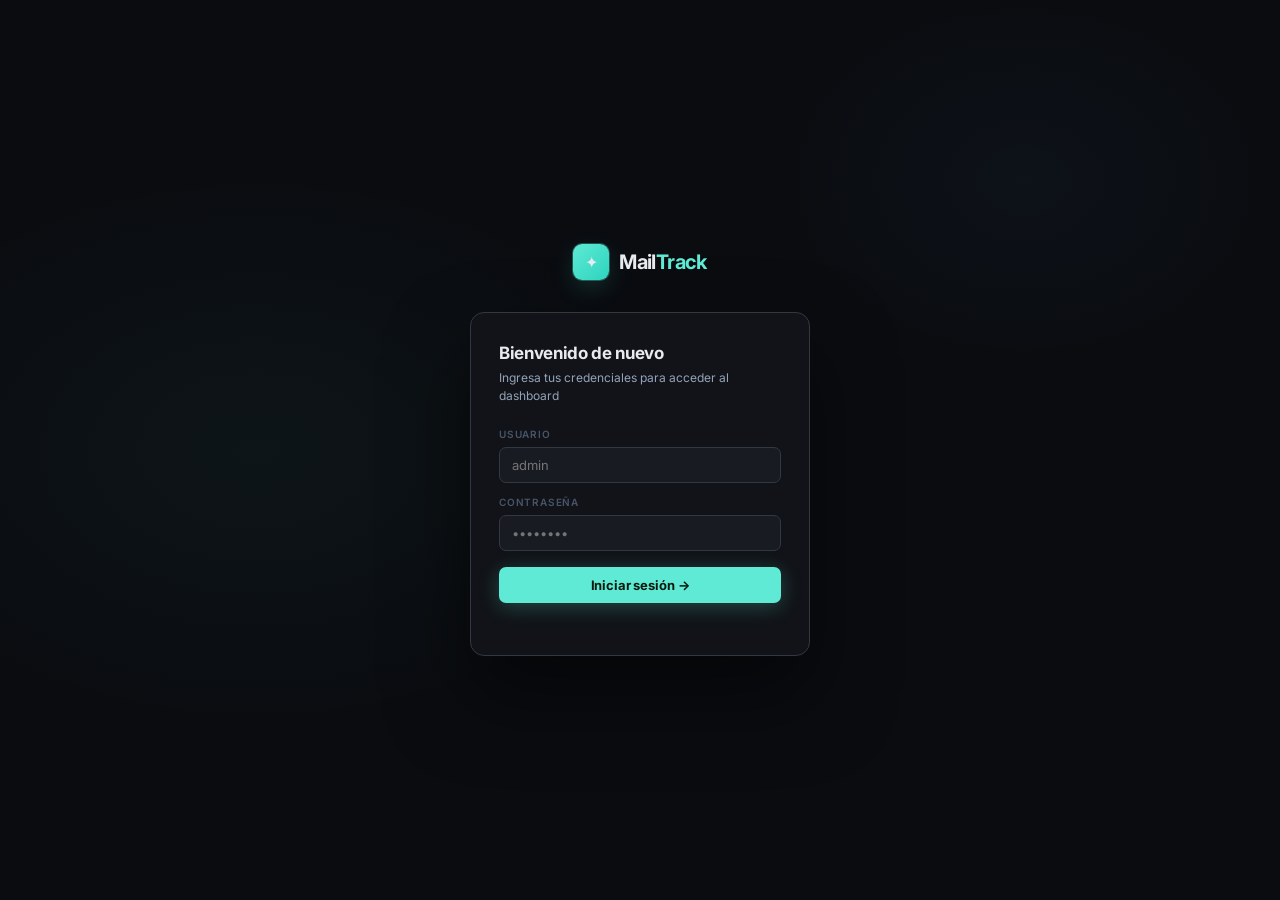
==== commit b5b932f6: "feat: branding alignment, billing, font unification - Rename MailTrack → MailPulse across all fronte" ====
--- a/frontend/index.html
+++ b/frontend/index.html
@@ -4,10 +4,11 @@
 <head>
   <meta charset="UTF-8" />
   <meta name="viewport" content="width=device-width,initial-scale=1.0,viewport-fit=cover" />
-  <meta name="theme-color" content="#07080a" />
+  <meta name="theme-color" content="#0d9488" />
   <meta name="apple-mobile-web-app-capable" content="yes" />
   <meta name="apple-mobile-web-app-status-bar-style" content="black-translucent" />
-  <title>MailTrack - AWS</title>
+  <title>MailPulse - AWS</title>
+  <link rel="icon" type="image/svg+xml" href="assets/favicon.svg" />
   <!-- Prevent flash of login screen: check token before paint -->
   <script>
     if (localStorage.getItem('ses_token')) {
@@ -16,7 +17,7 @@
   </script>
   <link rel="preconnect" href="https://fonts.googleapis.com" />
   <link
-    href="https://fonts.googleapis.com/css2?family=Syne:wght@400;500;600;700;800&family=DM+Mono:wght@400;500&family=DM+Sans:wght@300;400;500;600&display=swap"
+    href="https://fonts.googleapis.com/css2?family=Inter:wght@300;400;500;600;700;800&family=JetBrains+Mono:wght@400;500;700&display=swap"
     rel="stylesheet" />
   <link rel="stylesheet" href="css/styles.css" />
   <style>
@@ -55,9 +56,9 @@
       
       --text-on-accent: #0a1a0e;
       --pdf-body: #1a1d24;
-      --mono: 'DM Mono', monospace;
-      --sans: 'DM Sans', sans-serif;
-      --display: 'Syne', sans-serif;
+      --mono: 'JetBrains Mono', monospace;
+      --sans: 'Inter', sans-serif;
+      --display: 'Inter', sans-serif;
       --sw: 240px;
       --sw-collapsed: 54px;
       --r: 8px;
@@ -2179,6 +2180,167 @@
       color: var(--red);
       font-size: 12px
     }
+
+    /* ═══ ALERTS VIEW ═══ */
+    .view-alerts .view-content {
+      padding: 20px;
+    }
+
+    .alerts-stats {
+      display: grid;
+      grid-template-columns: repeat(4, 1fr);
+      gap: 12px;
+      margin-bottom: 20px;
+    }
+
+    .alert-stat-card {
+      background: var(--surface);
+      border: 1px solid var(--border);
+      border-radius: var(--r);
+      padding: 16px;
+      text-align: center;
+    }
+
+    .alert-stat-card.critical {
+      border-color: rgba(252, 165, 165, .3);
+      background: var(--red-dim);
+    }
+
+    .alert-stat-card.warning {
+      border-color: rgba(253, 186, 116, .3);
+      background: var(--orange-dim);
+    }
+
+    .alert-stat-card.unread {
+      border-color: rgba(147, 197, 253, .3);
+      background: var(--blue-dim);
+    }
+
+    .alert-stat-value {
+      font-family: var(--display);
+      font-size: 28px;
+      font-weight: 800;
+      letter-spacing: -.04em;
+    }
+
+    .alert-stat-card.critical .alert-stat-value { color: var(--red); }
+    .alert-stat-card.warning .alert-stat-value { color: var(--orange); }
+    .alert-stat-card.unread .alert-stat-value { color: var(--blue); }
+
+    .alert-stat-label {
+      font-size: 11px;
+      color: var(--text3);
+      text-transform: uppercase;
+      letter-spacing: .05em;
+      margin-top: 4px;
+    }
+
+    .alerts-list {
+      display: flex;
+      flex-direction: column;
+      gap: 8px;
+    }
+
+    .alert-item {
+      background: var(--surface);
+      border: 1px solid var(--border);
+      border-radius: var(--r);
+      padding: 14px 16px;
+      display: flex;
+      align-items: flex-start;
+      gap: 12px;
+      transition: all var(--t);
+    }
+
+    .alert-item:hover {
+      border-color: var(--border2);
+    }
+
+    .alert-item.unread {
+      border-left: 3px solid var(--accent);
+    }
+
+    .alert-item.critical {
+      border-left-color: var(--red);
+    }
+
+    .alert-item.warning {
+      border-left-color: var(--orange);
+    }
+
+    .alert-icon {
+      width: 32px;
+      height: 32px;
+      border-radius: 8px;
+      display: flex;
+      align-items: center;
+      justify-content: center;
+      flex-shrink: 0;
+      font-size: 16px;
+    }
+
+    .alert-item.critical .alert-icon {
+      background: var(--red-dim);
+      color: var(--red);
+    }
+
+    .alert-item.warning .alert-icon {
+      background: var(--orange-dim);
+      color: var(--orange);
+    }
+
+    .alert-content {
+      flex: 1;
+      min-width: 0;
+    }
+
+    .alert-title {
+      font-size: 13px;
+      font-weight: 600;
+      margin-bottom: 4px;
+    }
+
+    .alert-message {
+      font-size: 12px;
+      color: var(--text2);
+      margin-bottom: 6px;
+    }
+
+    .alert-meta {
+      display: flex;
+      gap: 12px;
+      font-size: 10px;
+      color: var(--text3);
+      font-family: var(--mono);
+    }
+
+    .alert-actions {
+      display: flex;
+      gap: 6px;
+      flex-shrink: 0;
+    }
+
+    .alert-btn {
+      padding: 4px 8px;
+      border-radius: 4px;
+      font-size: 10px;
+      cursor: pointer;
+      border: 1px solid var(--border);
+      background: var(--surface2);
+      color: var(--text2);
+      transition: all var(--t);
+    }
+
+    .alert-btn:hover {
+      border-color: var(--accent);
+      color: var(--accent);
+    }
+
+    .alert-btn.resolve {
+      background: var(--accent-dim);
+      border-color: rgba(94, 234, 212, .3);
+      color: var(--accent);
+    }
   </style>
   <!-- Chart.js loaded by analytics.html when needed -->
 </head>
@@ -2270,6 +2432,19 @@
           <span class="asb-item-label">Complaint</span>
           <span class="asb-item-count" id="fnav-complaint">—</span>
         </button>
+
+        <div class="asb-section-label" style="margin-top: 8px">Sistema</div>
+        
+        <button class="asb-item" id="nav-alerts" onclick="showView('alerts')" data-tooltip="Alertas">
+          <span class="asb-item-dot" style="background:var(--orange)"></span>
+          <span class="asb-item-label">Alertas</span>
+          <span class="asb-item-count" id="alerts-count" style="display:none">0</span>
+        </button>
+        
+        <a class="asb-item" id="nav-reports" href="analytics.html" data-tooltip="Reportes">
+          <span class="asb-item-dot" style="background:var(--accent)"></span>
+          <span class="asb-item-label">Reportes</span>
+        </a>
       </nav>
 
       <!-- Footer -->
@@ -2352,6 +2527,37 @@
               <tbody id="blocked-tbody"></tbody>
             </table>
           </div>
+        </div>
+      </div>
+
+      <!-- ALERTS -->
+      <div id="view-alerts" class="view-alerts" style="display:none">
+        <div class="topbar">
+          <span class="topbar-title">Alertas de Deliverability</span>
+          <div class="topbar-filters">
+            <button class="btn-icon" onclick="checkAlerts()" title="Verificar alertas">↻</button>
+          </div>
+        </div>
+        <div class="view-content">
+          <div class="alerts-stats" id="alerts-stats">
+            <div class="alert-stat-card">
+              <div class="alert-stat-value" id="stat-total-alerts">0</div>
+              <div class="alert-stat-label">Total</div>
+            </div>
+            <div class="alert-stat-card critical">
+              <div class="alert-stat-value" id="stat-critical-alerts">0</div>
+              <div class="alert-stat-label">Críticas</div>
+            </div>
+            <div class="alert-stat-card warning">
+              <div class="alert-stat-value" id="stat-warning-alerts">0</div>
+              <div class="alert-stat-label">Advertencias</div>
+            </div>
+            <div class="alert-stat-card unread">
+              <div class="alert-stat-value" id="stat-unread-alerts">0</div>
+              <div class="alert-stat-label">No leídas</div>
+            </div>
+          </div>
+          <div class="alerts-list" id="alerts-list"></div>
         </div>
       </div>
 
@@ -2708,10 +2914,89 @@
       }
     }
 
+    // ── ALERTS VIEW ───────────────────────────────────────
+    async function loadAlerts() {
+      try {
+        const [stats, alerts] = await Promise.all([
+          apiFetch('/alerts/stats'),
+          apiFetch('/alerts')
+        ]);
+        
+        // Update stats
+        document.getElementById('stat-total-alerts').textContent = stats.total_alerts;
+        document.getElementById('stat-critical-alerts').textContent = stats.critical_alerts;
+        document.getElementById('stat-warning-alerts').textContent = stats.warning_alerts;
+        document.getElementById('stat-unread-alerts').textContent = stats.unread_alerts;
+        
+        // Update sidebar badge
+        const badge = document.getElementById('alerts-count');
+        if (stats.unread_alerts > 0) {
+          badge.textContent = stats.unread_alerts;
+          badge.style.display = '';
+        } else {
+          badge.style.display = 'none';
+        }
+        
+        // Render alerts list
+        const list = document.getElementById('alerts-list');
+        if (alerts.length === 0) {
+          list.innerHTML = '<div class="empty-state">No hay alertas. Tu deliverability está saludable.</div>';
+          return;
+        }
+        
+        list.innerHTML = alerts.map(a => `
+          <div class="alert-item ${a.severity} ${a.is_read ? '' : 'unread'}">
+            <div class="alert-icon">${a.severity === 'critical' ? '⚠' : '⚡'}</div>
+            <div class="alert-content">
+              <div class="alert-title">${esc(a.title)}</div>
+              <div class="alert-message">${esc(a.message)}</div>
+              <div class="alert-meta">
+                <span>${a.alert_type}</span>
+                <span>${fmtDateFull(a.created_at)}</span>
+              </div>
+            </div>
+            <div class="alert-actions">
+              ${!a.is_read ? `<button class="alert-btn" onclick="markAlertRead(${a.id})">Marcar leída</button>` : ''}
+              ${!a.is_resolved ? `<button class="alert-btn resolve" onclick="resolveAlert(${a.id})">Resolver</button>` : ''}
+            </div>
+          </div>
+        `).join('');
+      } catch (e) {
+        console.error('Error loading alerts:', e);
+      }
+    }
+
+    async function checkAlerts() {
+      try {
+        await apiFetch('/alerts/check', { method: 'POST' });
+        loadAlerts();
+      } catch (e) {
+        console.error('Error checking alerts:', e);
+      }
+    }
+
+    async function markAlertRead(id) {
+      try {
+        await apiFetch(`/alerts/${id}/read`, { method: 'PUT' });
+        loadAlerts();
+      } catch (e) {
+        console.error('Error marking alert:', e);
+      }
+    }
+
+    async function resolveAlert(id) {
+      try {
+        await apiFetch(`/alerts/${id}/resolve`, { method: 'PUT' });
+        loadAlerts();
+      } catch (e) {
+        console.error('Error resolving alert:', e);
+      }
+    }
+
     // ── NAV ───────────────────────────────────────────────
     function showView(v) {
       document.querySelectorAll('.asb-item').forEach(el => el.classList.remove('active'));
-      ['inbox', 'blocked'].forEach(id => {
+      ['inbox', 'blocked', 'alerts'].forEach(id => {
         const el = document.getElementById('view-' + id);
         if (el) el.style.display = 'none';
       });
@@ -2719,6 +3004,11 @@
         document.getElementById('nav-inbox').classList.add('active');
         const inbox = document.getElementById('view-inbox');
         inbox.style.display = '';
+      } else if (v === 'alerts') {
+        document.getElementById('nav-alerts').classList.add('active');
+        const alerts = document.getElementById('view-alerts');
+        alerts.style.display = '';
+        loadAlerts();
       } else {
         document.getElementById('nav-blocked').classList.add('active');
         const blocked = document.getElementById('view-blocked');
--- a/frontend/css/styles.css
+++ b/frontend/css/styles.css
@@ -1,5 +1,5 @@
 /*
- * MailTrack — SES Dashboard
+ * MailPulse — SES Dashboard
  * css/styles.css  v3
  *
  * §1   Design tokens (variables CSS)
@@ -55,9 +55,9 @@
   --text3:       #475569;
   
   /* Tipografía */
-  --font-display:'Syne', sans-serif;
-  --font-sans:   'DM Sans', sans-serif;
-  --font-mono:   'DM Mono', monospace;
+  --font-display:'Inter', sans-serif;
+  --font-sans:   'Inter', sans-serif;
+  --font-mono:   'JetBrains Mono', monospace;
   
   /* Espaciado */
   --r:     8px;
@@ -166,12 +166,15 @@
   height:   28px; 
   border-radius: 8px; 
   flex-shrink: 0;
-  background: linear-gradient(135deg, #5eead4, #2dd4bf);
   display:    flex; 
   align-items: center; 
   justify-content: center;
-  font-size:  13px; 
-  box-shadow: 0 0 0 1px rgba(94,234,212,.25);
+  color: var(--accent);
+}
+
+.asb-logo svg {
+  width: 20px;
+  height: 16px;
 }
 
 .asb-name { 
@@ -1481,7 +1484,8 @@
    §26  VIEW LAYOUTS & CHART HEIGHTS
    ═══════════════════════════════════════════════════ */
 .view-inbox,
-.view-blocked {
+.view-blocked,
+.view-alerts {
   display: flex;
   flex-direction: column;
   height: 100%;
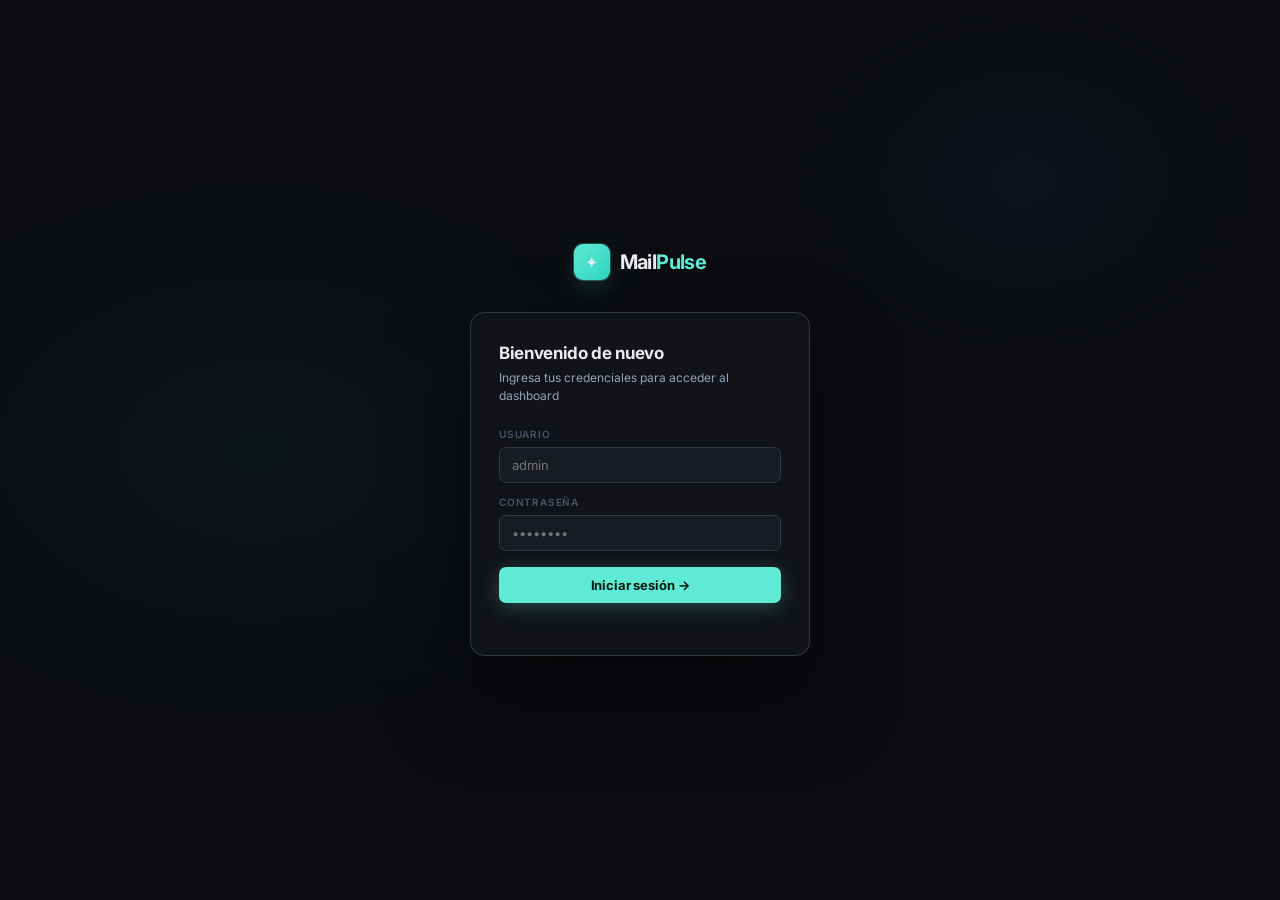
==== commit 64829d7e: "fix: complete MailTrack → MailPulse branding rename - Login wordmark: MailTrack → MailPulse - Sideba" ====
--- a/frontend/index.html
+++ b/frontend/index.html
@@ -2352,7 +2352,7 @@
     <div class="login-wrap">
       <div class="login-brand">
         <div class="login-logo">✦</div>
-        <div class="login-wordmark">Mail<em>Track</em></div>
+        <div class="login-wordmark">Mail<em>Pulse</em></div>
       </div>
       <div class="login-card">
         <h2>Bienvenido de nuevo</h2>
@@ -2383,7 +2383,7 @@
       <!-- Brand -->
       <div class="asb-brand">
         <div class="asb-logo">✦</div>
-        <div class="asb-name">Mail<em>Track</em></div>
+        <div class="asb-name">Mail<em>Pulse</em></div>
         <button class="asb-collapse" id="sb-toggle" onclick="toggleSidebar()" title="Colapsar sidebar">‹</button>
       </div>
 
@@ -2438,7 +2438,7 @@
         <button class="asb-item" id="nav-alerts" onclick="showView('alerts')" data-tooltip="Alertas">
           <span class="asb-item-dot" style="background:var(--orange)"></span>
           <span class="asb-item-label">Alertas</span>
-          <span class="asb-item-count" id="alerts-count" style="display:none">0</span>
+          <span class="asb-item-count hidden" id="alerts-count">0</span>
         </button>
         
         <a class="asb-item" id="nav-reports" href="analytics.html" data-tooltip="Reportes">
@@ -2506,7 +2506,7 @@
       </div>
 
       <!-- BLOCKED -->
-      <div id="view-blocked" class="view-blocked" style="display:none">
+      <div id="view-blocked" class="view-blocked hidden">
         <div class="topbar">
           <span class="topbar-title">Correos bloqueados</span>
         </div>
@@ -2531,7 +2531,7 @@
       </div>
 
       <!-- ALERTS -->
-      <div id="view-alerts" class="view-alerts" style="display:none">
+      <div id="view-alerts" class="view-alerts hidden">
         <div class="topbar">
           <span class="topbar-title">Alertas de Deliverability</span>
           <div class="topbar-filters">
@@ -2723,7 +2723,7 @@
         }
         renderList(data);
       } catch (e) {
-        list.innerHTML = `<div class="error-msg">Error al cargar: ${e.message}</div>`;
+        list.innerHTML = `<div class="error-msg">Error al cargar: ${esc(e.message)}</div>`;
       }
     }
 
@@ -2737,7 +2737,7 @@
 
       list.innerHTML = items.map(e => `
       <div class="email-row ${selectedEmailId === e.id ? 'selected' : ''}"
-        onclick="openEmail(${e.id}, this)">
+        onclick="openEmail(${parseInt(e.id)}, this)">
       <div class="er-flags">
         ${e.has_bounce ? '<div class="flag bounce" title="Bounce"></div>' : ''}
         ${e.has_complaint ? '<div class="flag complaint" title="Complaint"></div>' : ''}
@@ -2779,7 +2779,7 @@
         const e = await apiFetch(`/emails/${id}`);
         renderDetail(e, detail);
       } catch (err) {
-        detail.innerHTML = `<div class="detail-empty"><p style="color:var(--red)">Error: ${err.message}</p></div>`;
+        detail.innerHTML = `<div class="detail-empty"><p style="color:var(--red)">Error: ${esc(err.message)}</p></div>`;
       }
     }
 
@@ -2910,7 +2910,7 @@
           </tr>`).join('')
           : '<tr><td colspan="3" style="padding:24px;text-align:center;color:var(--text3)">Sin bloqueos registrados</td></tr>';
       } catch (e) {
-        tbody.innerHTML = `<tr><td colspan="3" class="error-msg">Error: ${e.message}</td></tr>`;
+        tbody.innerHTML = `<tr><td colspan="3" class="error-msg">Error: ${esc(e.message)}</td></tr>`;
       }
     }
 
@@ -2945,19 +2945,19 @@
         }
         
         list.innerHTML = alerts.map(a => `
-          <div class="alert-item ${a.severity} ${a.is_read ? '' : 'unread'}">
+          <div class="alert-item ${esc(a.severity)} ${a.is_read ? '' : 'unread'}">
             <div class="alert-icon">${a.severity === 'critical' ? '⚠' : '⚡'}</div>
             <div class="alert-content">
               <div class="alert-title">${esc(a.title)}</div>
               <div class="alert-message">${esc(a.message)}</div>
               <div class="alert-meta">
-                <span>${a.alert_type}</span>
+                <span>${esc(a.alert_type)}</span>
                 <span>${fmtDateFull(a.created_at)}</span>
               </div>
             </div>
             <div class="alert-actions">
-              ${!a.is_read ? `<button class="alert-btn" onclick="markAlertRead(${a.id})">Marcar leída</button>` : ''}
-              ${!a.is_resolved ? `<button class="alert-btn resolve" onclick="resolveAlert(${a.id})">Resolver</button>` : ''}
+              ${!a.is_read ? `<button class="alert-btn" onclick="markAlertRead(${parseInt(a.id)})">Marcar leída</button>` : ''}
+              ${!a.is_resolved ? `<button class="alert-btn resolve" onclick="resolveAlert(${parseInt(a.id)})">Resolver</button>` : ''}
             </div>
           </div>
         `).join('');
@@ -3020,7 +3020,7 @@
     // ── HELPERS ───────────────────────────────────────────
     function esc(s) {
       if (!s) return '';
-      return String(s).replace(/&/g, '&amp;').replace(/</g, '&lt;').replace(/>/g, '&gt;').replace(/"/g, '&quot;');
+      return String(s).replace(/&/g, '&amp;').replace(/</g, '&lt;').replace(/>/g, '&gt;').replace(/"/g, '&quot;').replace(/'/g, '&#39;');
     }
 
     function formatSize(bytes) {
@@ -3136,15 +3136,15 @@
       const body = document.getElementById('pdf-modal-body');
 
       if (url && ext === 'PDF') {
-        body.innerHTML = `<iframe src="${url}#toolbar=1&navpanes=0" style="width:100%;height:100%;border:none;"></iframe>`;
+        body.innerHTML = `<iframe src="${esc(url)}#toolbar=1&navpanes=0" style="width:100%;height:100%;border:none;"></iframe>`;
       } else if (url && ['PNG', 'JPG', 'JPEG', 'GIF', 'WEBP'].includes(ext)) {
         body.innerHTML = `<div style="display:flex;align-items:center;justify-content:center;height:100%;background:#222;">
-      <img src="${url}" style="max-width:100%;max-height:100%;object-fit:contain;" />
+      <img src="${esc(url)}" style="max-width:100%;max-height:100%;object-fit:contain;" />
     </div>`;
       } else {
         body.innerHTML = `<div class="pdf-nopreview">
       <div class="pnp-icon">📄</div>
-      <p><strong>${name}</strong></p>
+      <p><strong>${esc(name)}</strong></p>
       <p style="color:var(--text3);font-size:12px">Vista previa no disponible — el archivo no tiene URL de acceso directo almacenada.</p>
       <p style="color:var(--text3);font-size:12px">Puedes almacenar la URL en el campo <code>attachments[].url</code> del JSONB.</p>
     </div>`;
--- a/frontend/css/styles.css
+++ b/frontend/css/styles.css
@@ -936,6 +936,20 @@
   /* Etiqueta del export solo ícono */
   .btn-export-label { display:none; }
   .btn-export { padding:0 10px; }
+  /* Email row: hide date and status */
+  .email-row { grid-template-columns: 16px 1fr 58px; }
+  .er-date, .er-status { display: none; }
+  /* Pagination compact */
+  .pagination { padding: 6px 8px; }
+  .pag-info { font-size: 9px; }
+  /* View content padding */
+  .view-content { padding: 12px; }
+  /* Login responsive */
+  .login-wrap { width: 100%; max-width: 340px; padding: 0 16px; }
+  /* Flag dots */
+  .flag { width: 6px; height: 6px; }
+  /* Message ID responsive */
+  .msg-id { max-width: 150px; }
 }
 
 /* ═══════════════════════════════════════════════════
@@ -1323,49 +1337,6 @@
   /* Date inputs */
   .fsel[type="date"] {
     width: 100px;
-  }
-}
-
-/* 600px: KPIs single column, hide secondary elements */
-@media (max-width: 600px) {
-  /* Email row: hide date and status on small screens */
-  .email-row {
-    grid-template-columns: 16px 1fr 58px;
-  }
-  .er-date,
-  .er-status {
-    display: none;
-  }
-
-  /* Pagination compact */
-  .pagination {
-    padding: 6px 8px;
-  }
-  .pag-info {
-    font-size: 9px;
-  }
-
-  /* View content padding */
-  .view-content {
-    padding: 12px;
-  }
-
-  /* Login responsive */
-  .login-wrap {
-    width: 100%;
-    max-width: 340px;
-    padding: 0 16px;
-  }
-
-  /* Flag dots slightly larger */
-  .flag {
-    width: 6px;
-    height: 6px;
-  }
-
-  /* Message ID responsive */
-  .msg-id {
-    max-width: 150px;
   }
 }
 
@@ -1607,6 +1578,18 @@
 }
 
 /* ═══════════════════════════════════════════════════
+   §24b  UTILITY CLASSES
+   ═══════════════════════════════════════════════════ */
+.hidden { display: none !important; }
+.text-center { text-align: center; }
+.text-italic { font-style: italic; }
+.overflow-x-auto { overflow-x: auto; -webkit-overflow-scrolling: touch; }
+.w-full { width: 100%; }
+.h-full { height: 100%; }
+.border-none { border: none; }
+.min-h-300 { min-height: 300px; }
+
+/* ═══════════════════════════════════════════════════
    §25  PRINT STYLES
    ═══════════════════════════════════════════════════ */
 @media print {
